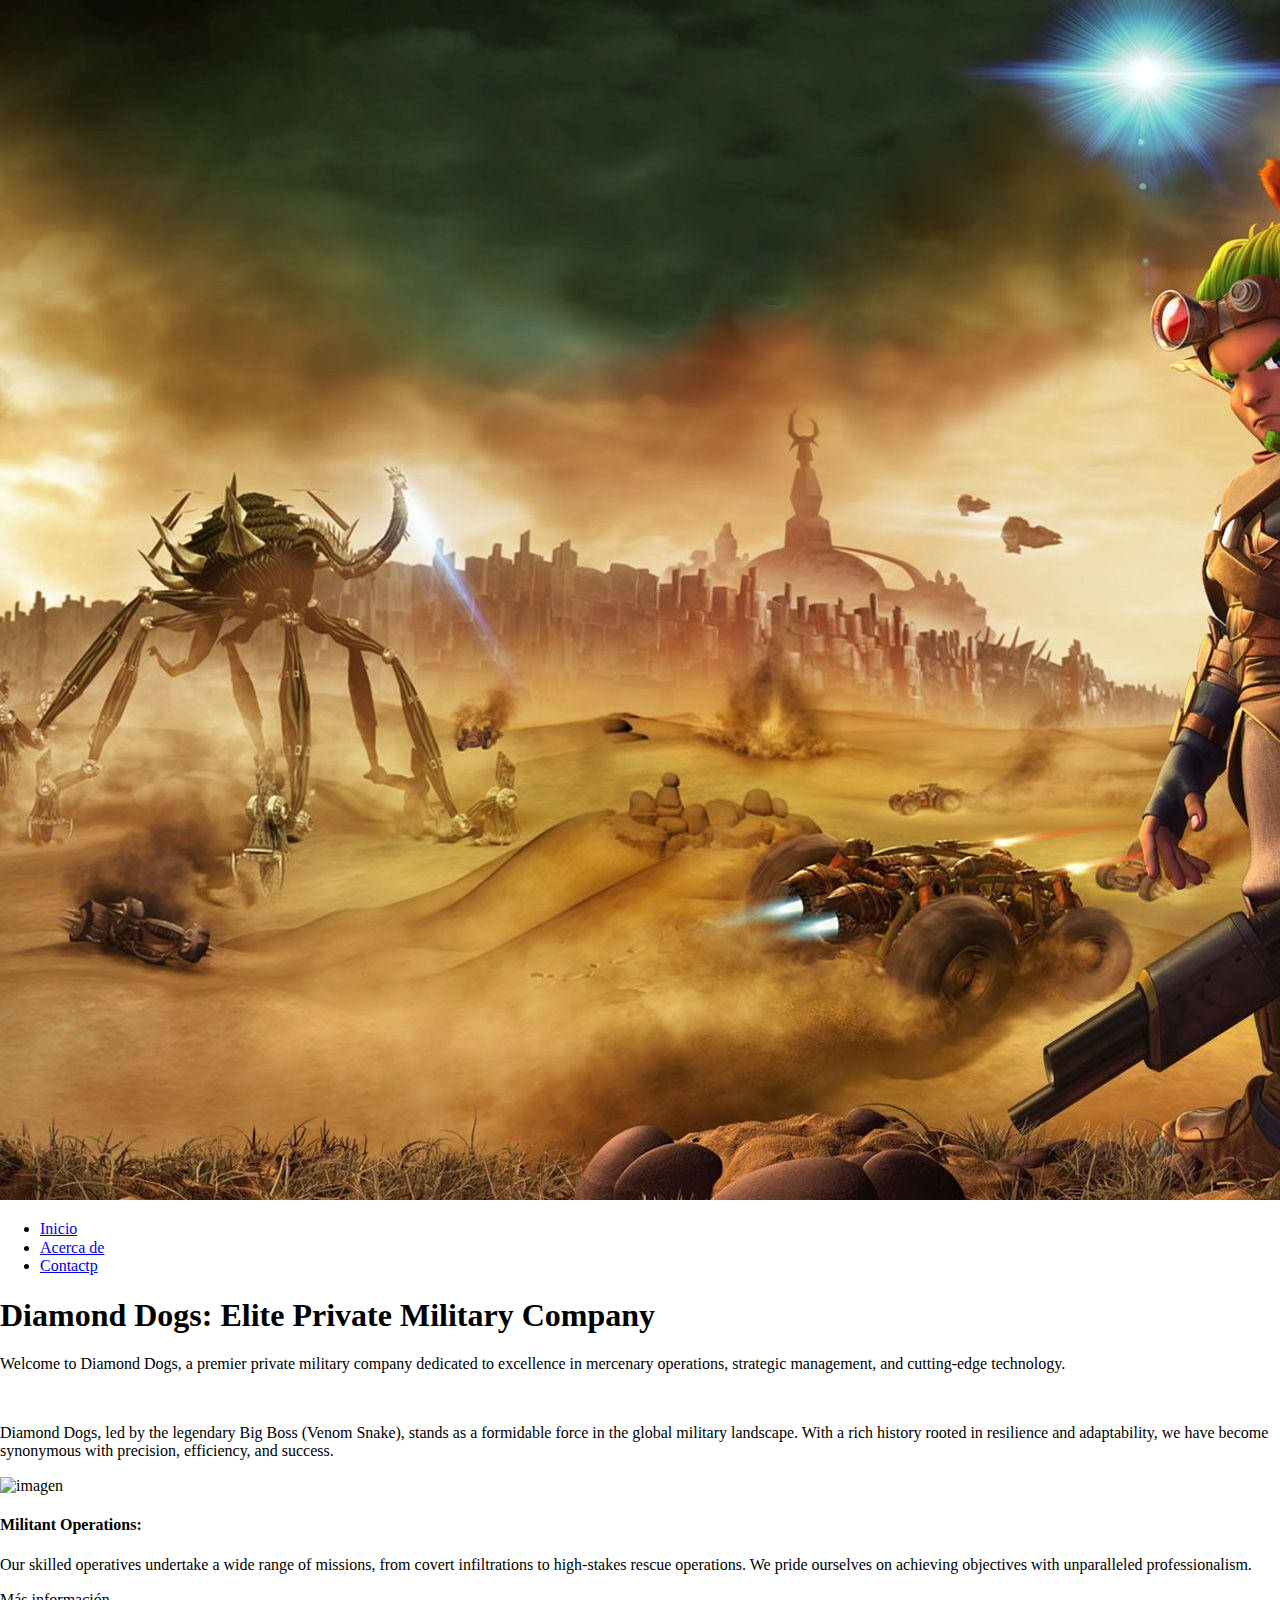
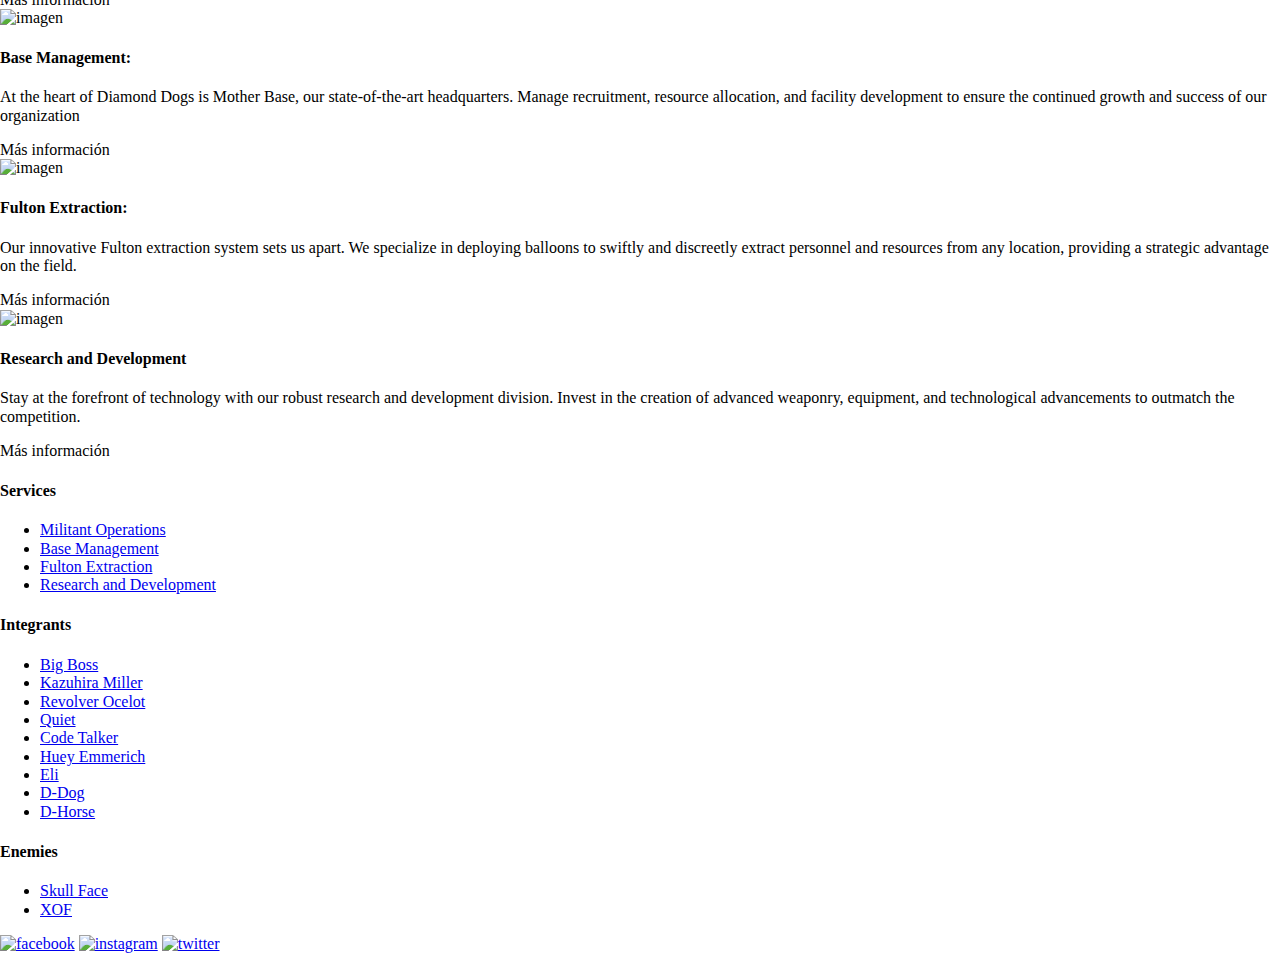
==== index.html @ 39d226a5 "Vamos trabajando en el html" ====
<!DOCTYPE html>
<html lang="es">
<head>
    <meta charset="UTF-8">
    <meta name="viewport" content="width=device-width, initial-scale=1.0">
    <link rel="stylesheet" href="/styles/style.css">
    <link rel="stylesheet" href="/styles/normalize.css">
    <link rel="shortcut icon" href="ovo.ico" type="image/x-icon">
    <title>Jak & Daxter Responsivo</title>
</head>
<body>
    <div id="loading"></div>
    <header>
        <nav class="nav-container">
            <div class="nav-logo">
                <a href="/index.html">
                    <img src="/assets/img/jak.jpg" alt="logo" />
                </a>
            </div>
            <ul class="nav-list">
                <li class="nav-item"><a href="/index.html">Inicio</a></li>
                <li class="nav-item"><a href="#">Acerca de</a></li>
                <li class="nav-item">
                    <a href="/templates/form.html">Contactp</a>
                </li>
            </ul>
            <div class="hamburger-menu">
                <span class="line"></span>
                <span class="line"></span>
                <span class="line"></span>
            </div>
        </nav>
    </header>

    <section class="hero-container">
        <div class="hero-image">
            
            <div class="hero-body">
                <h1>Diamond Dogs: Elite Private Military Company</h1>
                <p>
                    Welcome to Diamond Dogs, a premier private military company
                    dedicated to excellence in mercenary operations, strategic
                    management, and cutting-edge technology.
                </p>
            </div>
            <div class="hero-logo">
                <img src="/assets/imgs/main-logo.svg" alt="">
            </div>
        </div>
    </section>

    <section class="body-text">
        <p>
            Diamond Dogs, led by the legendary Big Boss (Venom Snake), stands as a
            formidable force in the global military landscape. With a rich history
            rooted in resilience and adaptability, we have become synonymous with
            precision, efficiency, and success.
        </p>
    </section>

    <section class="cards-container">
        <div class="card">
            <img src="/assets/imgs/Militant.jpg" alt="imagen" />
            <h4>Militant Operations:</h4>
            <p>
                Our skilled operatives undertake a wide range of missions, from covert
                infiltrations to high-stakes rescue operations. We pride ourselves on
                achieving objectives with unparalleled professionalism.
            </p>
            <div class="card-btn-container">
                <a class="card-btn">Más información</a>
            </div>
        </div>
        <div class="card">
            <img src="/assets/imgs/Mother-base.webp" alt="imagen" />
            <h4>Base Management:</h4>
            <p>
                At the heart of Diamond Dogs is Mother Base, our state-of-the-art
                headquarters. Manage recruitment, resource allocation, and facility
                development to ensure the continued growth and success of our
                organization
            </p>
            <div class="card-btn-container">
                <a class="card-btn">Más información</a>
            </div>
        </div>
        <div class="card">
            <img src="/assets/imgs/fulton.webp" alt="imagen" />
            <h4>Fulton Extraction:</h4>
            <p>
                Our innovative Fulton extraction system sets us apart. We specialize
                in deploying balloons to swiftly and discreetly extract personnel and
                resources from any location, providing a strategic advantage on the
                field.
            </p>
            <div class="card-btn-container">
                <a class="card-btn">Más información</a>
            </div>
        </div>
        <div class="card">
            <img src="/assets/imgs/technology.jpg" alt="imagen" />
            <h4>Research and Development</h4>
            <p>
                Stay at the forefront of technology with our robust research and
                development division. Invest in the creation of advanced weaponry,
                equipment, and technological advancements to outmatch the competition.
            </p>
            <div class="card-btn-container">
                <a class="card-btn">Más información</a>
            </div>
        </div>
    </section>

    <footer>
        <div class="footer-container">
            <div class="footer-body">
                <div class="footer-item">
                    <h4>Services</h4>
                    <ul>
                        <li><a href="#">Militant Operations</a></li>
                        <li><a href="#">Base Management</a></li>
                        <li><a href="#">Fulton Extraction</a></li>
                        <li><a href="#">Research and Development</a></li>
                    </ul>
                </div>
                <div class="footer-item">
                    <h4>Integrants</h4>
                    <ul>
                        <li><a href="#">Big Boss</a></li>
                        <li><a href="#">Kazuhira Miller</a></li>
                        <li><a href="#">Revolver Ocelot</a></li>
                        <li><a href="#">Quiet</a></li>
                        <li><a href="#">Code Talker</a></li>
                        <li><a href="#">Huey Emmerich</a></li>
                        <li><a href="#">Eli</a></li>
                        <li><a href="#">D-Dog</a></li>
                        <li><a href="#">D-Horse</a></li>
                    </ul>
                </div>
                <div class="footer-item">
                    <h4>Enemies</h4>
                    <ul>
                        <li><a href="#">Skull Face</a></li>
                        <li><a href="#">XOF</a></li>
                    </ul>
                </div>
            </div>
            <div class="footer-social">
                <a href="https://www.facebook.com/"
                    ><img src="/assets/imgs/icons8-facebook.svg" alt="facebook"
                /></a>
                <a href="https://www.instagram.com/"
                    ><img src="/assets/imgs/icons8-instagram.svg" alt="instagram"
                /></a>
                <a href="https://www.twitter.com/metalgear"
                    ><img src="/assets/imgs/icons8-twitterx.svg" alt="twitter"
                /></a>
            </div>
        </div>
    </footer>
</body>
<script src="/scripts/.js"></script>
</html>
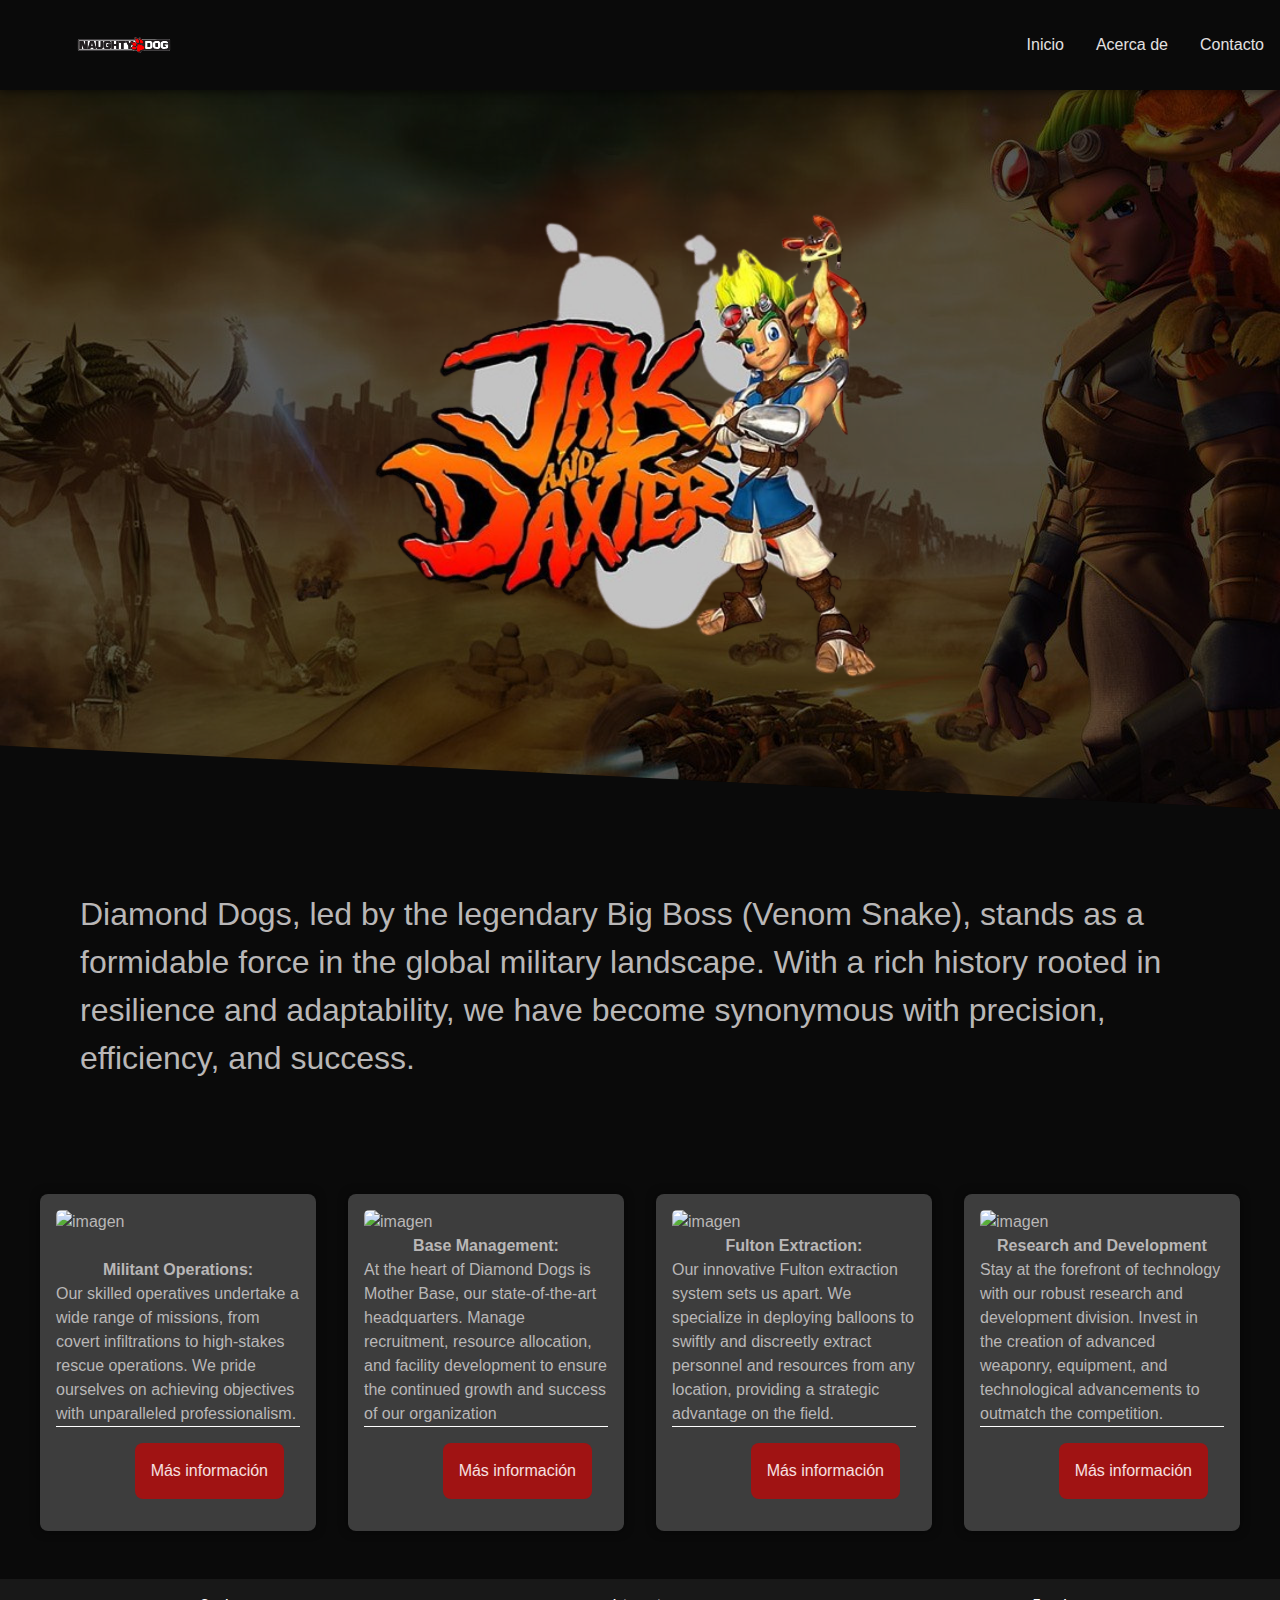
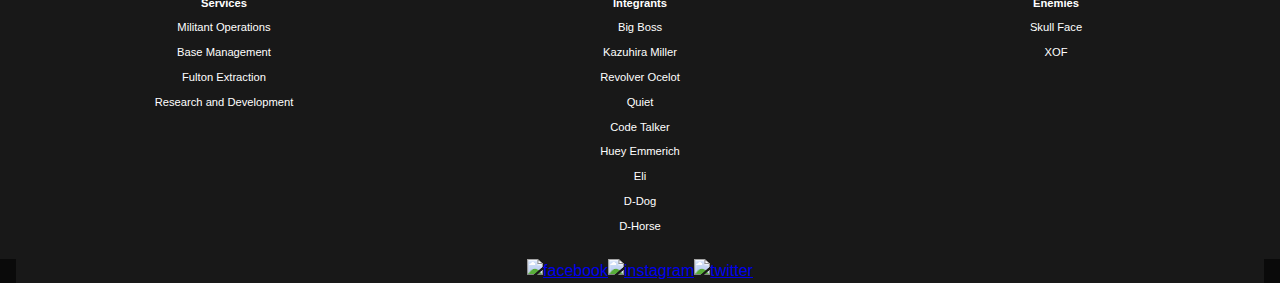
==== commit 788aa531: "Añadimos y estilos a falta de cambiar varias cosas" ====
--- a/index.html
+++ b/index.html
@@ -14,14 +14,14 @@
         <nav class="nav-container">
             <div class="nav-logo">
                 <a href="/index.html">
-                    <img src="/assets/img/jak.jpg" alt="logo" />
+                    <img src="/assets/img/trace.svg" alt="logo" />
                 </a>
             </div>
             <ul class="nav-list">
                 <li class="nav-item"><a href="/index.html">Inicio</a></li>
                 <li class="nav-item"><a href="#">Acerca de</a></li>
                 <li class="nav-item">
-                    <a href="/templates/form.html">Contactp</a>
+                    <a href="/templates/form.html">Contacto</a>
                 </li>
             </ul>
             <div class="hamburger-menu">
@@ -34,17 +34,10 @@
 
     <section class="hero-container">
         <div class="hero-image">
-            
-            <div class="hero-body">
-                <h1>Diamond Dogs: Elite Private Military Company</h1>
-                <p>
-                    Welcome to Diamond Dogs, a premier private military company
-                    dedicated to excellence in mercenary operations, strategic
-                    management, and cutting-edge technology.
-                </p>
+            <img src="/assets/img/jak.jpg" alt="jak">
             </div>
             <div class="hero-logo">
-                <img src="/assets/imgs/main-logo.svg" alt="">
+                
             </div>
         </div>
     </section>
--- a/styles/style.css
+++ b/styles/style.css
@@ -0,0 +1,479 @@
+:root {
+	--background-color: #0a0a0a;
+	--nav-background-color: #0a0a0a;
+	--form-color: #f7e0e0;
+    --card-btn-color: #a01313;
+    --card-color: #f7e0e0;
+	--button-color: #a01313;
+	--shadow-color: rgba(0, 0, 0, 0.7);
+	--nav-font-size: 1rem;
+	--nav-logo-height: 15rem;
+	--nav-logo-width: 5rem;
+	--card-background-color: #3d3d3d;
+	--hero-image-height: 80vh;
+	--body-text-font-size: 2rem;
+	--card-title-font-size: 1.5rem;
+	--card-text-font-size: 1rem;
+	--card-btn-font-size: 1rem;
+	--footer-body-font-size: 0.7rem;
+	--footer-social-font-size: 1rem;
+	--footer-background-color: #181818;
+	--main-form-font-size: 1.9rem;
+    --hero-logo-size: 10rem;
+}
+
+*,
+:after,
+:before {
+	box-sizing: border-box;
+	margin: 0;
+	padding: 0;
+}
+
+body {
+	background-color: var(--background-color);
+	font-size: 16px;
+	line-height: 1.5;
+	color: #b9b7b7;
+	font-family: 'Kanit', sans-serif;
+}
+
+.nav-container {
+	display: flex;
+	flex-direction: row;
+	align-items: center;
+	justify-content: space-between;
+	background-color: var(--nav-background-color);
+	box-shadow: 0 0 10px var(--shadow-color);
+	position: fixed;
+	top: 0;
+	left: 0;
+	width: 100%;
+	position: relative;
+	z-index: 1;
+}
+
+.nav-list {
+	display: flex;
+	justify-content: flex-end;
+	align-items: center;
+	width: 100%;
+	margin: 0;
+	padding-left: 0;
+	list-style: none;
+	height: 100%;
+}
+
+.nav-list a {
+	text-decoration: none;
+	color: #e4e1e1;
+	font-size: var(--nav-font-size);
+	font-size: var(--nav-font-size);
+	padding: 1rem;
+	gap: 1rem;
+	/* transition: all 0.3s ease; */
+}
+
+.nav-logo {
+	display: block;
+
+	justify-content: center;
+	align-items: center;
+	width: var(--nav-logo-height);
+	height: 100%;
+}
+
+.nav-logo a {
+	display: flex;
+	justify-content: center;
+	align-items: center;
+	height: 100%;
+	margin: 0.3rem;
+}
+
+.nav-logo img {
+	width: var(--nav-logo-height);
+	height: var(--nav-logo-width);
+	margin: 0 0 0 0.5rem;
+}
+
+.hamburger-menu {
+	display: none;
+	flex-direction: column;
+	justify-content: flex-end;
+	align-items: flex-end;
+	width: 2rem;
+	height: 100%;
+	right: 0;
+	top: 0;
+
+	cursor: pointer;
+}
+
+.line {
+	display: block;
+	width: 22px;
+	height: 2px;
+	margin: 5px;
+	-webkit-transition: all 0.3s ease-in-out;
+	transition: all 0.3s ease-in-out;
+}
+
+.hamburger-menu.open .line:nth-child(1) {
+	transform: rotate(-45deg) translate(-5px, 6px);
+}
+
+.hamburger-menu.open .line:nth-child(2) {
+	opacity: 0;
+}
+
+.hamburger-menu.open .line:nth-child(3) {
+	transform: rotate(45deg) translate(-5px, -6px);
+}
+
+@media screen and (max-width: 500px) {
+	.nav-list {
+		position: fixed;
+		left: -100%;
+		flex-direction: column;
+		justify-content: start;
+		top: 0;
+		background-color: var(--nav-background-color);
+		width: 100%;
+		border-radius: 10px;
+		text-align: center;
+		transition: 0.3s;
+		box-shadow: 0 10px 27px rgba(0, 0, 0, 0.05);
+	}
+
+	.nav-list.active {
+		margin: 0;
+		padding: 0;
+		left: 0;
+	}
+
+	.nav-item {
+		margin: 1rem 0;
+	}
+
+	.hamburger-menu {
+		display: block;
+		cursor: pointer;
+		right: 0;
+	}
+
+	.line {
+		background-color: white; /* change color to white */
+	}
+}
+
+.hero-container{
+    background: url(/assets/img/jak.png) center/cover;
+    height: 80vh;
+    clip-path: polygon(0 0, 100% 0, 100% 100%, 0 calc(100% - 5vw));
+    position: relative;
+}
+
+.hero-container::before{
+    content: "";
+    position: absolute;
+    width: 100%;
+    height: 100%;
+    background: #000000;
+   
+}
+
+.hero-image {
+    position: relative;
+    display: flex;
+    flex-direction: column;
+    justify-content: center;
+    align-items: center;
+    height: 100%;
+    opacity: 0.7;
+    position: relative;
+}
+
+.hero-image::before {
+	content: '';
+	position: absolute;
+	opacity: 0.5;
+	width: 100%;
+	height: 100%;
+	background: #000000;
+    z-index: 0;
+}
+
+.hero-logo {
+        /* El resto de tu código... */
+        background-image: url('/assets/img/jaklogo.png');
+        background-size: contain;
+        background-position: center;
+        background-repeat: no-repeat;
+        width: 700px; /* Ajusta esto a la anchura que desees para tu logo */
+        height: 700px; /* Ajusta esto a la altura que desees para tu logo */
+        position: absolute;
+        top: 50%; /* Centra el logo verticalmente */
+        left: 50%; /* Centra el logo horizontalmente */
+        transform: translate(-50%, -50%); /* Asegura que el centro del logo esté en el centro del contenedor */
+    
+}
+
+.body-text {
+	font-size: var(--body-text-font-size);
+	margin-bottom: 1rem;
+	justify-content: center;
+	align-items: center;
+	margin: 2rem;
+	padding: 3rem;
+}
+
+.cards-container {
+	background: var(--background-color);
+	display: grid;
+	grid-template-columns: repeat(auto-fit, minmax(15rem, 1fr));
+	grid-gap: 2rem;
+	padding: 2rem;
+	margin: 0.5rem;
+	justify-content: center;
+	align-items: center;
+}
+
+.card {
+	display: flex;
+	flex-direction: column;
+	justify-content: center;
+	align-items: center;
+	background: var(--card-background-color);
+	padding: 1rem;
+    height: 100%;
+    width: 100%;
+	border-radius: 0.5rem;
+	box-shadow: 0 0 10px rgba(0, 0, 0, 0.5);
+	transition: all 0.3s ease;
+	word-wrap: break-word;
+}
+
+.card:hover {
+	transform: scale(1.05);
+	box-shadow: 0 0 10px rgba(0, 0, 0, 0.7);
+}
+
+.card-title {
+	font-size: var(--card-title-font-size);
+	margin-bottom: 1rem;
+}
+
+.card-text {
+	font-size: var(--card-text-font-size);
+	margin-bottom: 1rem;
+}
+
+.card img {
+	height: 100%;
+	width: 100%;
+	border-radius: 5px;
+}
+
+.card-btn-container {
+	display: flex;
+	flex-direction: row;
+	justify-content: flex-end;
+	align-items: center;
+	width: 100%;
+
+	border-top: 1px solid #fff;
+	padding: 1rem;
+}
+
+.card-btn, .valid-form-button{
+	display: flex;
+	justify-content: center;
+	align-items: center;
+	padding: 1rem;
+	border: none;
+	border-radius: 0.5rem;
+	background: var(--card-btn-color);
+	color: var(--card-color);
+	font-size: var(--card-btn-font-size);
+	cursor: pointer;
+    text-decoration: none;
+	transition: all 0.3s ease;
+}
+
+.card-btn:hover, .valid-form-button:hover {
+	background: var(--card-color);
+	color: var(--card-btn-color);
+}
+
+.footer-body {
+	display: flex;
+	flex-direction: row;
+	justify-content: center;
+	align-items: start;
+	width: 100%;
+	background: var(--footer-background-color);
+	color: #fff;
+	font-size: var(--footer-body-font-size);
+	text-align: center;
+	padding: 1rem;
+	margin-top: 1rem;
+}
+
+.footer-item {
+	display: flex;
+	flex-direction: column;
+	align-items: center;
+	justify-content: center;
+	flex: 1;
+	margin: 0 1rem;
+}
+
+.footer-item li {
+	list-style: none;
+	margin: 0.5rem 0;
+}
+
+.footer-item a {
+	color: #fff;
+	text-decoration: none;
+	transition: all 0.3s ease;
+}
+
+.footer a:hover {
+	color: #000;
+}
+
+.footer-social {
+	display: flex;
+	flex-direction: row;
+	justify-content: center;
+	align-items: center;
+	margin: 0 1rem;
+	background: var(--footer-background-color);
+}
+
+.footer-social a img{
+    height: 100%;
+    width: 100%;
+}
+
+@media screen and (max-width: 540px){
+    .footer-body {
+		flex-direction: column;
+		justify-content: center;
+		align-items: center;
+	}
+
+	.footer-item {
+		margin: 0 0.5rem;
+		border-top: 1px solid #fff;
+	}
+
+	.footer-social a img {
+		margin: 0 0.5rem;
+        height: 60%;
+        width: 60%;
+	}
+    
+}
+
+/* Form styles */
+
+.main-form {
+	display: flex;
+	flex-direction: column;
+	align-items: center;
+	justify-content: center;
+}
+
+.main-form h2 {
+	font-size: var(--main-form-font-size);
+	color: var(--form-color);
+	margin-bottom: 1rem;
+}
+
+form {
+	display: flex;
+	flex-direction: column;
+	justify-content: center;
+	align-items: center;
+	color: var(--form-color);
+	width: 60%;
+	min-width: 300px;
+	max-width: 600px;
+	background-color: #000000;
+	border-radius: 0.5rem;
+	box-shadow: 0 0 10px var(--shadow-color);
+	padding: 1rem;
+}
+
+input,
+textarea {
+	width: 100%;
+	padding: 0.5rem;
+	margin: 0.5rem 0;
+	border: none;
+	outline-color: var(--button-color);
+	border-radius: 0.5rem;
+	resize: none;
+	background-color: var(--background-color);
+	color: var(--form-color);
+}
+
+input[type='submit'] {
+	background-color: var(--button-color);
+	color: var(--form-color);
+	cursor: pointer;
+}
+
+input[type='submit']:hover {
+    background-color: var(--form-color);
+    color: var(--button-color);
+}
+
+.errores {
+	font-size: 0.8rem;
+	color: red;
+}
+
+.valid-form{
+    display: flex;
+    flex-direction: column;
+    align-items: center;
+    justify-content: center;
+    margin-bottom: 10rem;
+    font-size: var(--main-form-font-size);
+}
+
+@media screen and (width < 768px) {
+	:root {
+		--nav-font-size: 0.9rem;
+		--nav-logo-height: 1.2rem;
+		--nav-logo-width: 1.2rem;
+		--hero-image-height: 50vh;
+		--body-text-font-size: 0.9rem;
+		--card-title-font-size: 1.2rem;
+		--card-text-font-size: 0.6rem;
+		--card-btn-font-size: 0.8rem;
+		--footer-body-font-size: 0.6rem;
+		--main-form-font-size: 1rem;
+        --hero-logo-size: 5rem;
+
+	}
+
+	
+}
+
+#loading {
+	position: fixed;
+	width: 100%;
+	height: 100%;
+	top: 0;
+	left: 0;
+	background: url(/assets/imgs/loading.jpg) center/cover;
+	z-index: 9999;
+	transform: scale(1);
+	opacity: 1;
+	transition: transform 4s ease-in-out, opacity 2s ease-in-out;
+}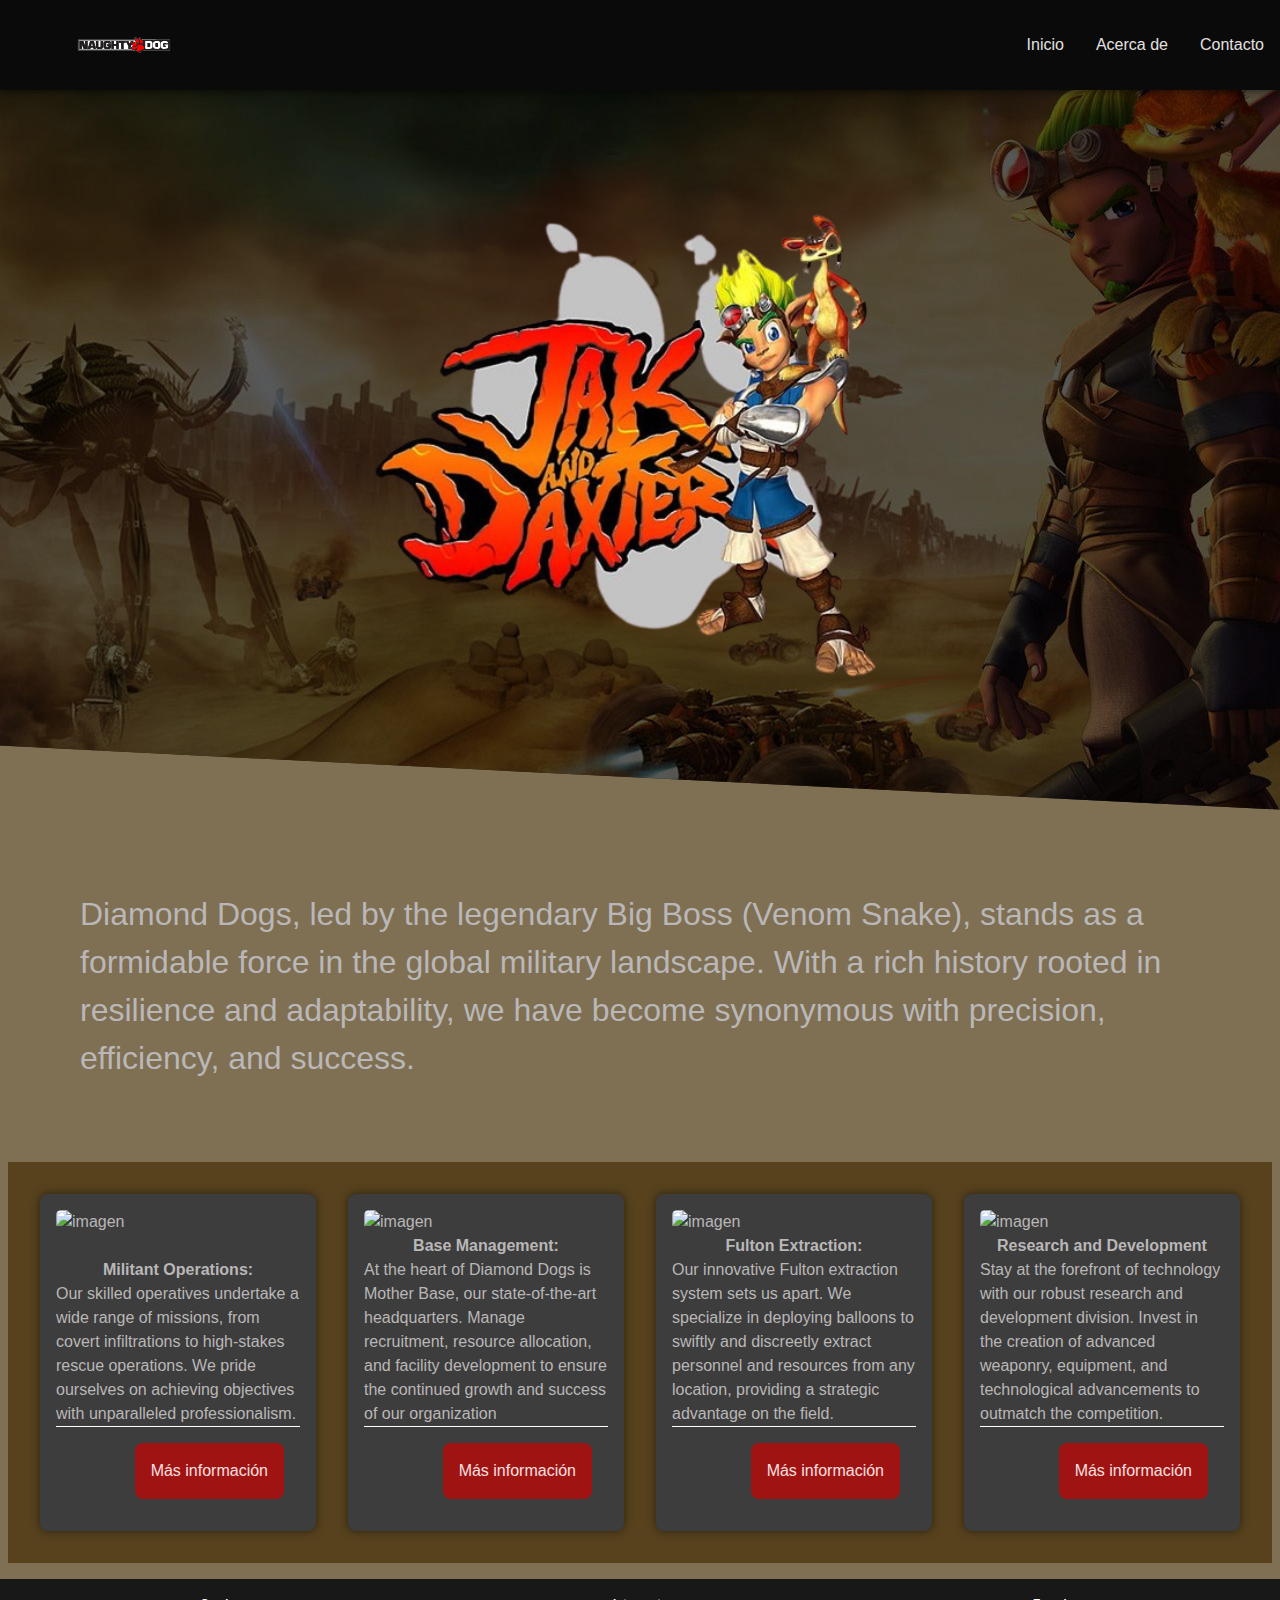
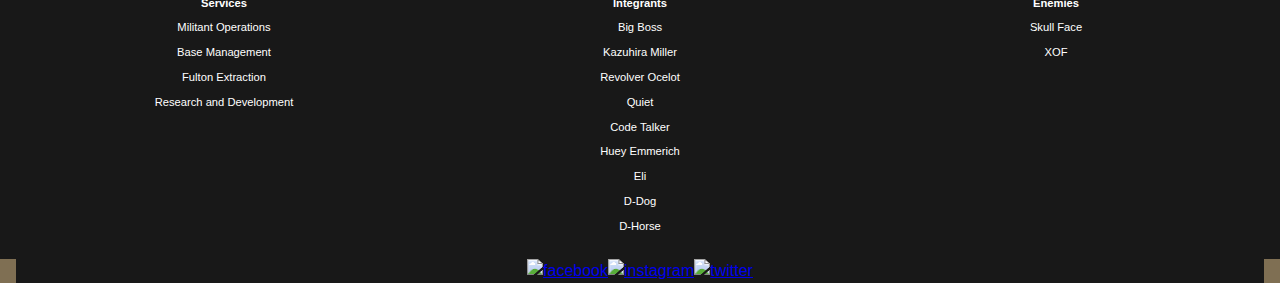
==== commit f9864250: "Añadimos la logica del hamburguesa y más estilos" ====
--- a/index.html
+++ b/index.html
@@ -13,12 +13,12 @@
     <header>
         <nav class="nav-container">
             <div class="nav-logo">
-                <a href="/index.html">
+                <a href="index.html">
                     <img src="/assets/img/trace.svg" alt="logo" />
                 </a>
             </div>
             <ul class="nav-list">
-                <li class="nav-item"><a href="/index.html">Inicio</a></li>
+                <li class="nav-item"><a href="index.html">Inicio</a></li>
                 <li class="nav-item"><a href="#">Acerca de</a></li>
                 <li class="nav-item">
                     <a href="/templates/form.html">Contacto</a>
@@ -152,5 +152,5 @@
         </div>
     </footer>
 </body>
-<script src="/scripts/.js"></script>
+<script src="/scripts/header.js"></script>
 </html>--- a/styles/style.css
+++ b/styles/style.css
@@ -1,5 +1,5 @@
 :root {
-	--background-color: #0a0a0a;
+	--background-color: #442d04af;
 	--nav-background-color: #0a0a0a;
 	--form-color: #f7e0e0;
     --card-btn-color: #a01313;
@@ -201,7 +201,7 @@
 	width: 100%;
 	height: 100%;
 	background: #000000;
-    z-index: 0;
+    
 }
 
 .hero-logo {
@@ -216,7 +216,6 @@
         top: 50%; /* Centra el logo verticalmente */
         left: 50%; /* Centra el logo horizontalmente */
         transform: translate(-50%, -50%); /* Asegura que el centro del logo esté en el centro del contenedor */
-    
 }
 
 .body-text {
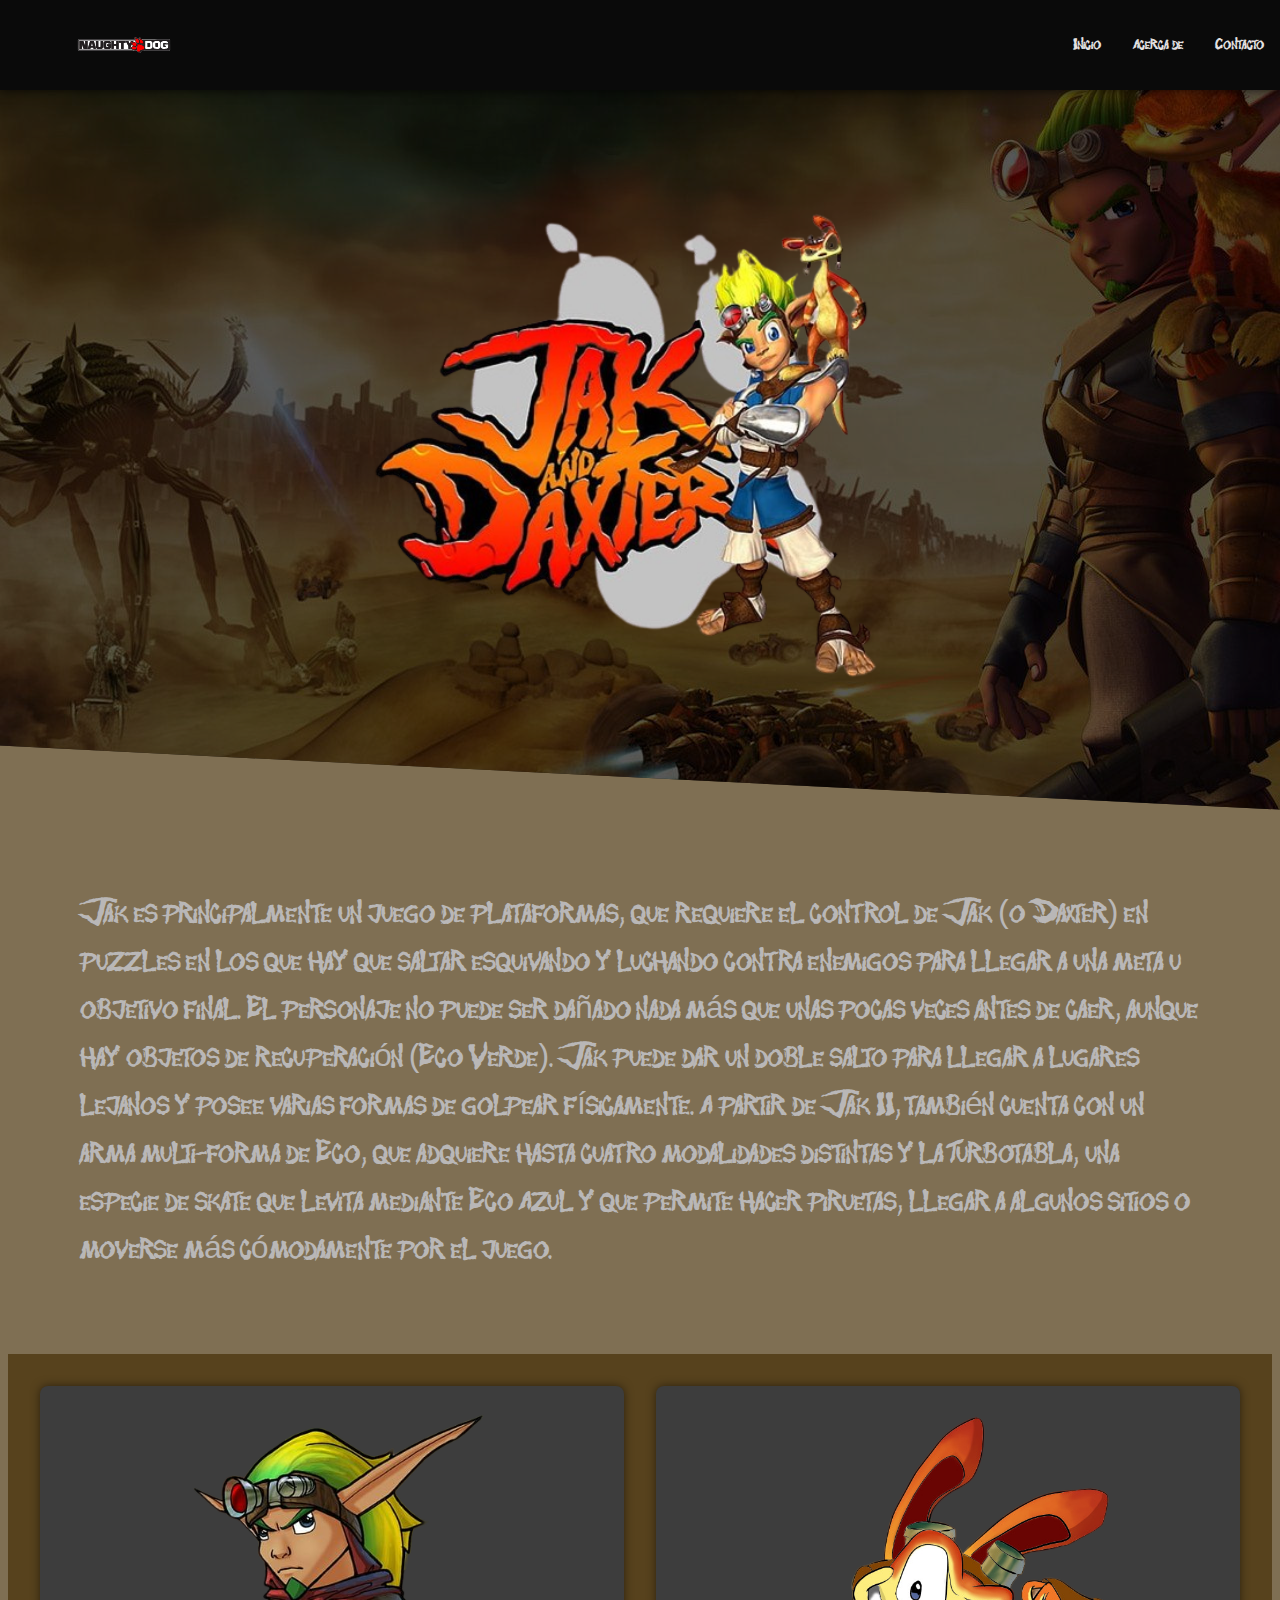
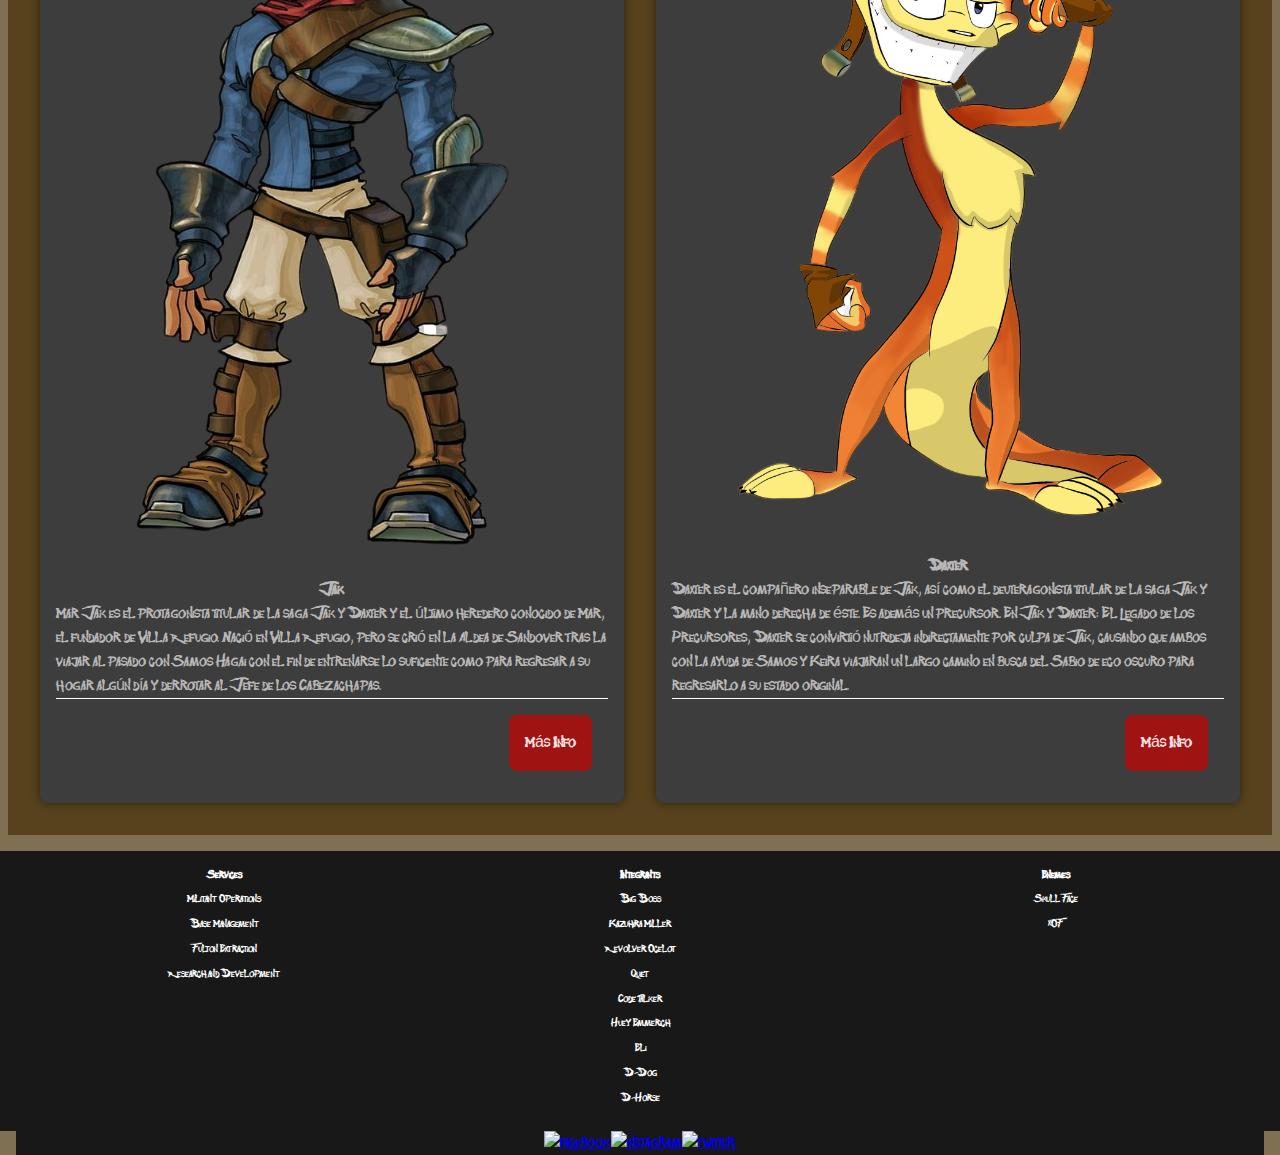
==== commit 8c59ff40: "Modificaciones en el index y en los estilos" ====
--- a/index.html
+++ b/index.html
@@ -19,7 +19,7 @@
             </div>
             <ul class="nav-list">
                 <li class="nav-item"><a href="index.html">Inicio</a></li>
-                <li class="nav-item"><a href="#">Acerca de</a></li>
+                <li class="nav-item"><a href="https://jakydaxter.fandom.com/es/wiki/Wiki_Jak_y_Daxter">Acerca de</a></li>
                 <li class="nav-item">
                     <a href="/templates/form.html">Contacto</a>
                 </li>
@@ -44,62 +44,38 @@
 
     <section class="body-text">
         <p>
-            Diamond Dogs, led by the legendary Big Boss (Venom Snake), stands as a
-            formidable force in the global military landscape. With a rich history
-            rooted in resilience and adaptability, we have become synonymous with
-            precision, efficiency, and success.
-        </p>
+            Jak es principalmente un juego de plataformas, que requiere el control de Jak (o Daxter)
+            en puzzles en los que hay que saltar esquivando y luchando contra enemigos para llegar a una meta u objetivo final.
+            El personaje no puede ser dañado nada más que unas pocas veces antes de caer, aunque hay objetos
+            de recuperación (Eco Verde). Jak puede dar un doble salto para llegar a lugares lejanos y posee varias formas
+            de golpear físicamente. A partir de Jak II, también cuenta con un arma multi-forma de Eco,
+            que adquiere hasta cuatro modalidades distintas y la Turbotabla, una especie de skate que levita mediante Eco Azul
+            y que permite hacer piruetas, llegar a algunos sitios o moverse más cómodamente por el juego.
     </section>
 
     <section class="cards-container">
         <div class="card">
-            <img src="/assets/imgs/Militant.jpg" alt="imagen" />
-            <h4>Militant Operations:</h4>
+            <img src="/assets/img/jakII.png" alt="jak" />
+            <h4>Jak</h4>
             <p>
-                Our skilled operatives undertake a wide range of missions, from covert
-                infiltrations to high-stakes rescue operations. We pride ourselves on
-                achieving objectives with unparalleled professionalism.
+                Mar Jak es el protagonista titular de la saga Jak y Daxter y el último heredero conocido de Mar, el fundador de Villa Refugio.
+                Nació en Villa Refugio, pero se crió en la Aldea de Sandover tras la viajar al pasado con Samos Hagai con el fin de entrenarse
+                lo suficiente como para regresar a su hogar algún día y derrotar al Jefe de los Cabezachapas.
             </p>
             <div class="card-btn-container">
-                <a class="card-btn">Más información</a>
+                <a class="card-btn">Más Info</a>
             </div>
         </div>
         <div class="card">
-            <img src="/assets/imgs/Mother-base.webp" alt="imagen" />
-            <h4>Base Management:</h4>
+            <img src="/assets/img/daxter.png" alt="daxter" />
+            <h4>Daxter</h4>
             <p>
-                At the heart of Diamond Dogs is Mother Base, our state-of-the-art
-                headquarters. Manage recruitment, resource allocation, and facility
-                development to ensure the continued growth and success of our
-                organization
+                Daxter es el compañero inseparable de Jak, así como el deuteragonista titular de la saga Jak y Daxter y la mano derecha de éste.
+                Es además un precursor. En Jak y Daxter: El Legado de los Precursores, Daxter se convirtió nutrideja indirectamente por culpa de Jak,
+                causando que ambos con la ayuda de Samos y Keira viajaran un largo camino en busca del Sabio de eco oscuro para regresarlo a su estado original.
             </p>
             <div class="card-btn-container">
-                <a class="card-btn">Más información</a>
-            </div>
-        </div>
-        <div class="card">
-            <img src="/assets/imgs/fulton.webp" alt="imagen" />
-            <h4>Fulton Extraction:</h4>
-            <p>
-                Our innovative Fulton extraction system sets us apart. We specialize
-                in deploying balloons to swiftly and discreetly extract personnel and
-                resources from any location, providing a strategic advantage on the
-                field.
-            </p>
-            <div class="card-btn-container">
-                <a class="card-btn">Más información</a>
-            </div>
-        </div>
-        <div class="card">
-            <img src="/assets/imgs/technology.jpg" alt="imagen" />
-            <h4>Research and Development</h4>
-            <p>
-                Stay at the forefront of technology with our robust research and
-                development division. Invest in the creation of advanced weaponry,
-                equipment, and technological advancements to outmatch the competition.
-            </p>
-            <div class="card-btn-container">
-                <a class="card-btn">Más información</a>
+                <a class="card-btn">Más Info</a>
             </div>
         </div>
     </section>
--- a/styles/style.css
+++ b/styles/style.css
@@ -1,3 +1,8 @@
+@font-face {
+    font-family: 'Ottselesque-Regular';
+    src: url(/assets/fonts/Ottselesque-Regular.otf);
+}
+
 :root {
 	--background-color: #442d04af;
 	--nav-background-color: #0a0a0a;
@@ -35,7 +40,7 @@
 	font-size: 16px;
 	line-height: 1.5;
 	color: #b9b7b7;
-	font-family: 'Kanit', sans-serif;
+	font-family: 'Ottselesque-Regular', sans-serif;
 }
 
 .nav-container {
@@ -228,82 +233,87 @@
 }
 
 .cards-container {
-	background: var(--background-color);
-	display: grid;
-	grid-template-columns: repeat(auto-fit, minmax(15rem, 1fr));
-	grid-gap: 2rem;
-	padding: 2rem;
-	margin: 0.5rem;
-	justify-content: center;
-	align-items: center;
+    background: var(--background-color);
+    display: grid;
+    grid-template-columns: repeat(auto-fit, minmax(15rem, 1fr));
+    grid-gap: 2rem;
+    padding: 2rem;
+    margin: 0.5rem;
+    justify-content: center;
+    align-items: center;
 }
 
 .card {
-	display: flex;
-	flex-direction: column;
-	justify-content: center;
-	align-items: center;
-	background: var(--card-background-color);
-	padding: 1rem;
-    height: 100%;
+    display: flex;
+    flex-direction: column;
+    justify-content: space-between; /* Ajusta el espaciado vertical */
+    align-items: center;
+    background: var(--card-background-color);
+    padding: 1rem;
+    height: 100%; /* O ajusta a una altura específica que desees */
     width: 100%;
-	border-radius: 0.5rem;
-	box-shadow: 0 0 10px rgba(0, 0, 0, 0.5);
-	transition: all 0.3s ease;
-	word-wrap: break-word;
+    border-radius: 0.5rem;
+    box-shadow: 0 0 10px rgba(0, 0, 0, 0.5);
+    transition: all 0.3s ease;
+    word-wrap: break-word;
 }
 
 .card:hover {
-	transform: scale(1.05);
-	box-shadow: 0 0 10px rgba(0, 0, 0, 0.7);
+    transform: scale(1.05);
+    box-shadow: 0 0 10px rgba(0, 0, 0, 0.7);
+}
+
+.card img {
+    height: 100%; /* Ajusta la altura de la imagen según tus preferencias */
+    width: 100%;
+    border-radius: 5px;
+    object-fit: cover; /* Ajusta el comportamiento de la imagen dentro del contenedor */
+    margin-bottom: 1rem; /* Espaciado inferior para la imagen */
 }
 
 .card-title {
-	font-size: var(--card-title-font-size);
-	margin-bottom: 1rem;
+    font-size: var(--card-title-font-size);
+    margin-bottom: 1rem;
 }
 
 .card-text {
-	font-size: var(--card-text-font-size);
-	margin-bottom: 1rem;
-}
-
-.card img {
-	height: 100%;
-	width: 100%;
-	border-radius: 5px;
+    font-size: var(--card-text-font-size);
+    margin-bottom: 1rem;
 }
 
 .card-btn-container {
-	display: flex;
-	flex-direction: row;
-	justify-content: flex-end;
-	align-items: center;
-	width: 100%;
-
-	border-top: 1px solid #fff;
-	padding: 1rem;
-}
-
-.card-btn, .valid-form-button{
-	display: flex;
-	justify-content: center;
-	align-items: center;
-	padding: 1rem;
-	border: none;
-	border-radius: 0.5rem;
-	background: var(--card-btn-color);
-	color: var(--card-color);
-	font-size: var(--card-btn-font-size);
-	cursor: pointer;
+    display: flex;
+    flex-direction: row;
+    justify-content: flex-end;
+    align-items: center;
+    width: 100%;
+
+    border-top: 1px solid #fff;
+    padding: 1rem;
+}
+
+.card-btn,
+.valid-form-button {
+    display: flex;
+    justify-content: center;
+    align-items: center;
+    padding: 1rem;
+    border: none;
+    border-radius: 0.5rem;
+    background: var(--card-btn-color);
+    color: var(--card-color);
+    font-size: var(--card-btn-font-size);
+    cursor: pointer;
     text-decoration: none;
-	transition: all 0.3s ease;
-}
-
-.card-btn:hover, .valid-form-button:hover {
-	background: var(--card-color);
-	color: var(--card-btn-color);
-}
+    transition: all 0.3s ease;
+}
+
+.card-btn:hover,
+.valid-form-button:hover {
+    background: var(--card-color);
+    color: var(--card-btn-color);
+}
+
 
 .footer-body {
 	display: flex;
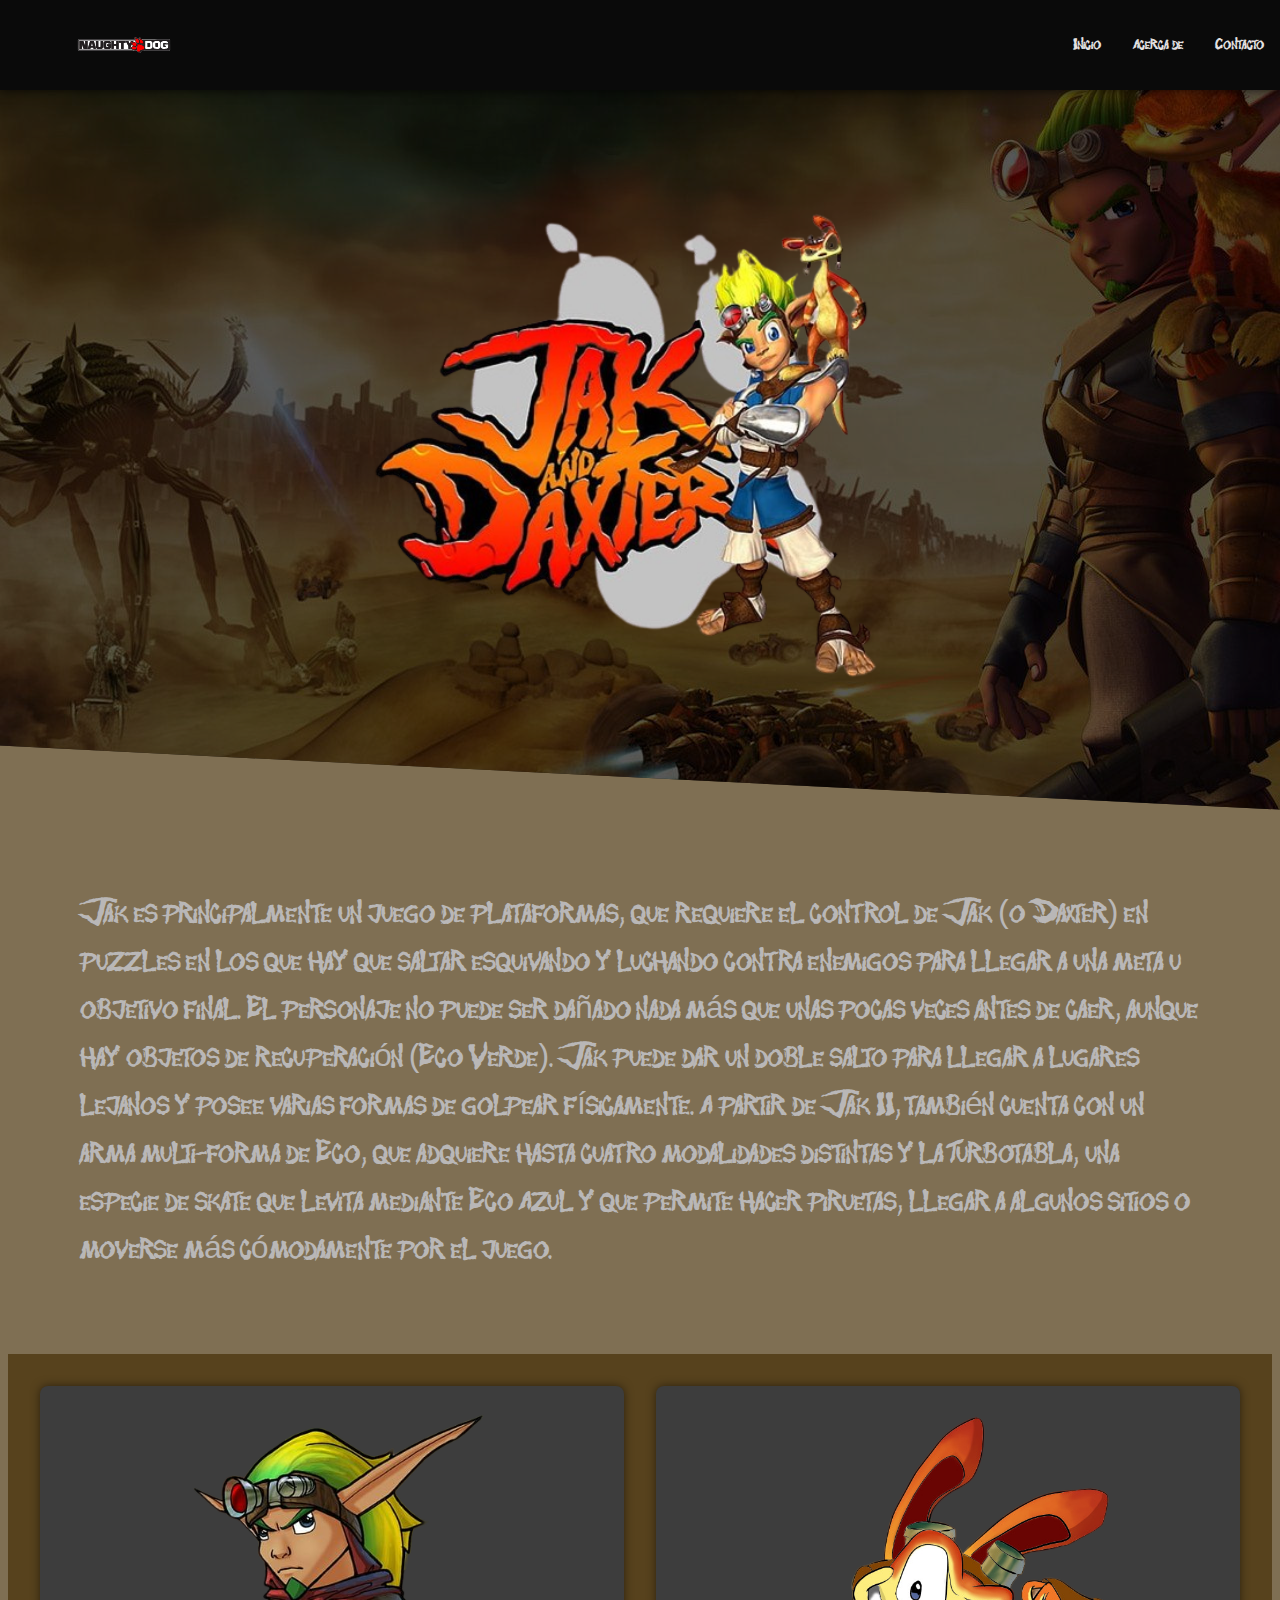
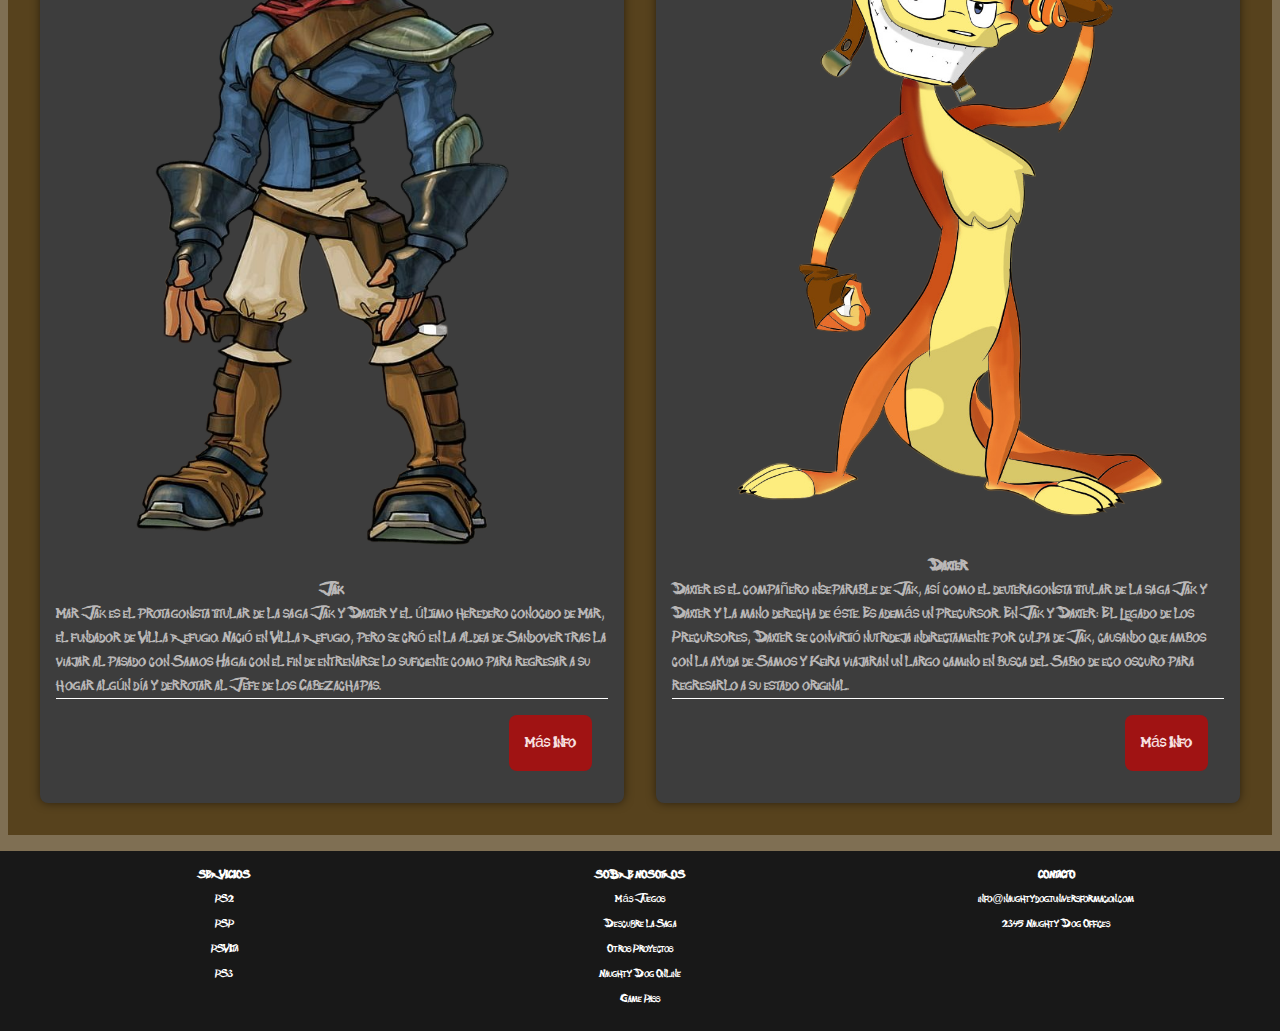
==== commit f2c9ccd4: "Vamos dandole forma al proyecto" ====
--- a/index.html
+++ b/index.html
@@ -63,7 +63,7 @@
                 lo suficiente como para regresar a su hogar algún día y derrotar al Jefe de los Cabezachapas.
             </p>
             <div class="card-btn-container">
-                <a class="card-btn">Más Info</a>
+                <a class="card-btn" href="https://jakydaxter.fandom.com/es/wiki/Jak">Más Info</a>
             </div>
         </div>
         <div class="card">
@@ -75,7 +75,7 @@
                 causando que ambos con la ayuda de Samos y Keira viajaran un largo camino en busca del Sabio de eco oscuro para regresarlo a su estado original.
             </p>
             <div class="card-btn-container">
-                <a class="card-btn">Más Info</a>
+                <a class="card-btn" href="https://jakydaxter.fandom.com/es/wiki/Daxter">Más Info</a>
             </div>
         </div>
     </section>
@@ -84,46 +84,31 @@
         <div class="footer-container">
             <div class="footer-body">
                 <div class="footer-item">
-                    <h4>Services</h4>
+                    <h4>SERVICIOS</h4>
                     <ul>
-                        <li><a href="#">Militant Operations</a></li>
-                        <li><a href="#">Base Management</a></li>
-                        <li><a href="#">Fulton Extraction</a></li>
-                        <li><a href="#">Research and Development</a></li>
+                        <li><a href="#">PS2</a></li>
+                        <li><a href="#">PSP</a></li>
+                        <li><a href="#">PSVITA</a></li>
+                        <li><a href="#">PS3</a></li>
                     </ul>
                 </div>
                 <div class="footer-item">
-                    <h4>Integrants</h4>
+                    <h4>SOBRE NOSOTROS</h4>
                     <ul>
-                        <li><a href="#">Big Boss</a></li>
-                        <li><a href="#">Kazuhira Miller</a></li>
-                        <li><a href="#">Revolver Ocelot</a></li>
-                        <li><a href="#">Quiet</a></li>
-                        <li><a href="#">Code Talker</a></li>
-                        <li><a href="#">Huey Emmerich</a></li>
-                        <li><a href="#">Eli</a></li>
-                        <li><a href="#">D-Dog</a></li>
-                        <li><a href="#">D-Horse</a></li>
+                        <li><a href="#">Más Juegos</a></li>
+                        <li><a href="#">Descubre la Saga</a></li>
+                        <li><a href="#">Otros Proyectos</a></li>
+                        <li><a href="#">Naughty Dog Online</a></li>
+                        <li><a href="#">Game Pass</a></li>
                     </ul>
                 </div>
                 <div class="footer-item">
-                    <h4>Enemies</h4>
+                    <h4>CONTACTO</h4>
                     <ul>
-                        <li><a href="#">Skull Face</a></li>
-                        <li><a href="#">XOF</a></li>
+                        <li><a href="#">info@naughtydog.tuniversformacion.com</a></li>
+                        <li><a href="#">2345 Naughty Dog Offices</a></li>
                     </ul>
                 </div>
-            </div>
-            <div class="footer-social">
-                <a href="https://www.facebook.com/"
-                    ><img src="/assets/imgs/icons8-facebook.svg" alt="facebook"
-                /></a>
-                <a href="https://www.instagram.com/"
-                    ><img src="/assets/imgs/icons8-instagram.svg" alt="instagram"
-                /></a>
-                <a href="https://www.twitter.com/metalgear"
-                    ><img src="/assets/imgs/icons8-twitterx.svg" alt="twitter"
-                /></a>
             </div>
         </div>
     </footer>
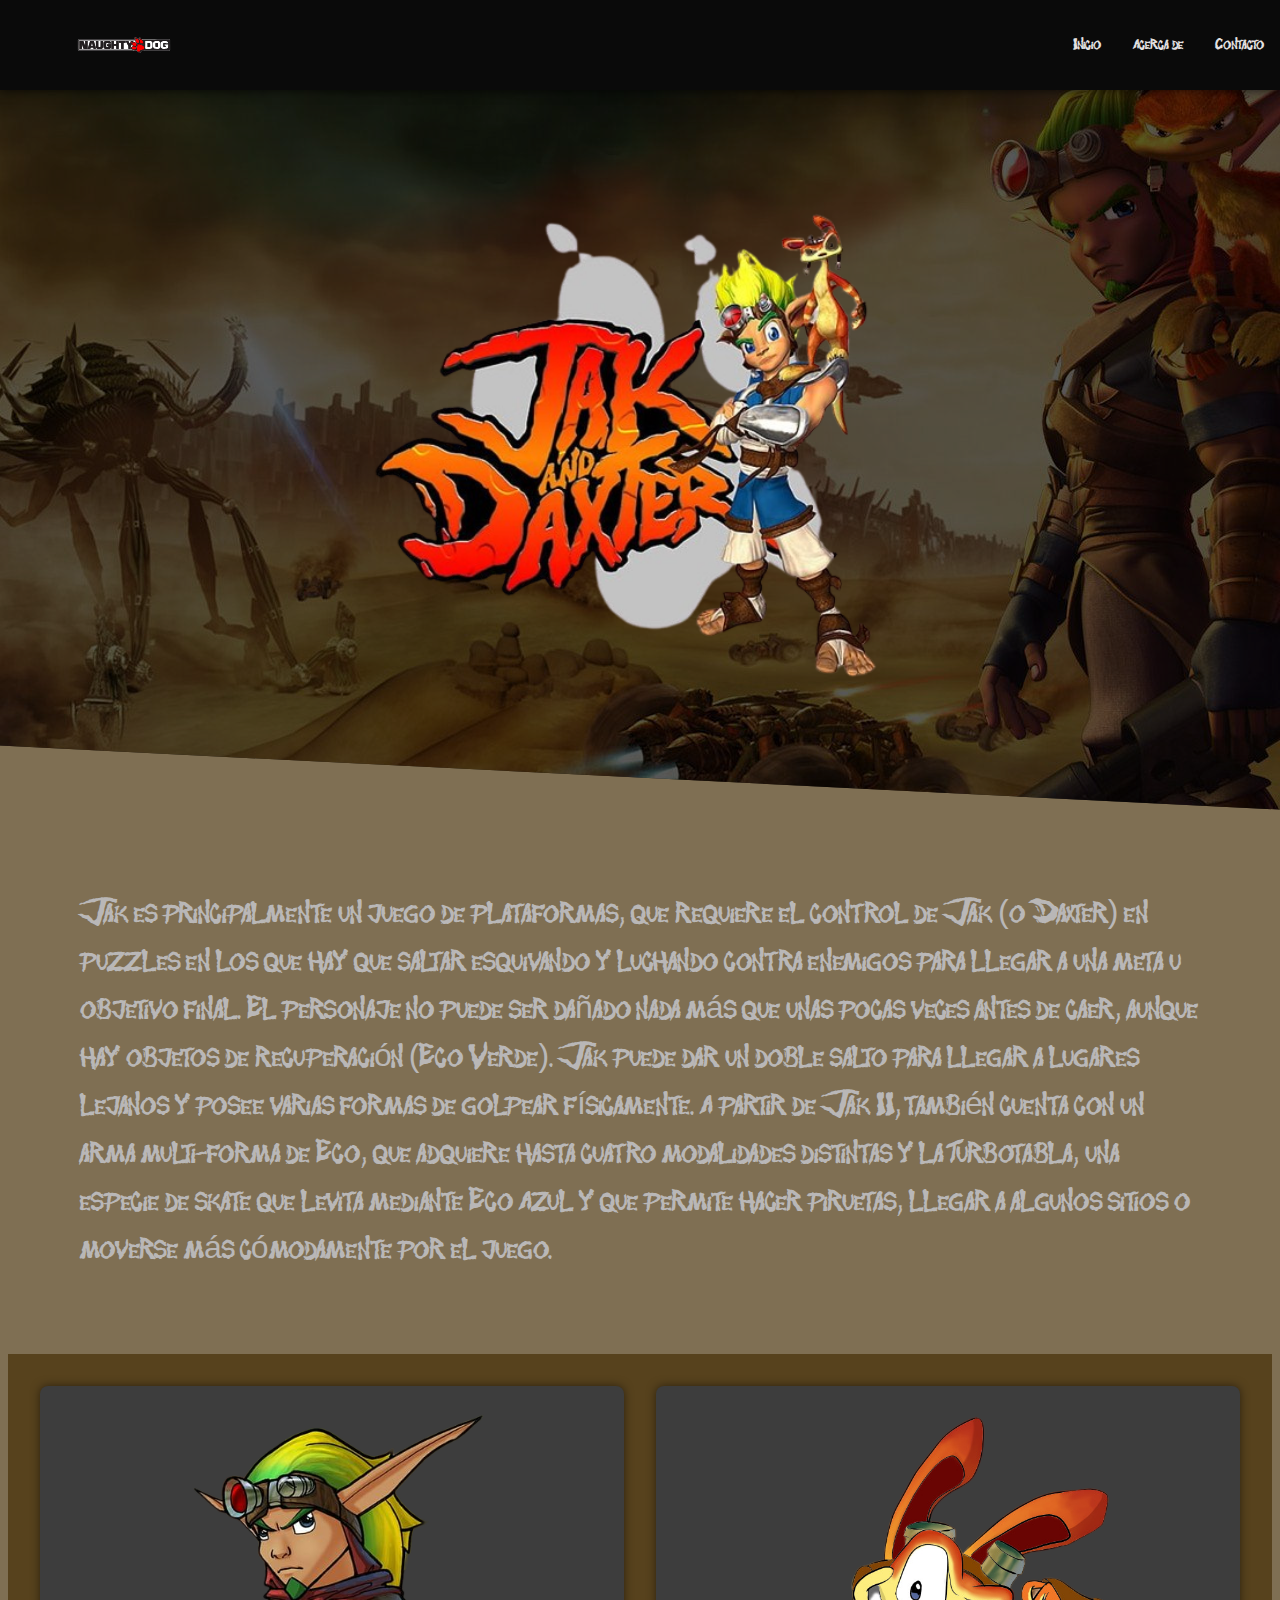
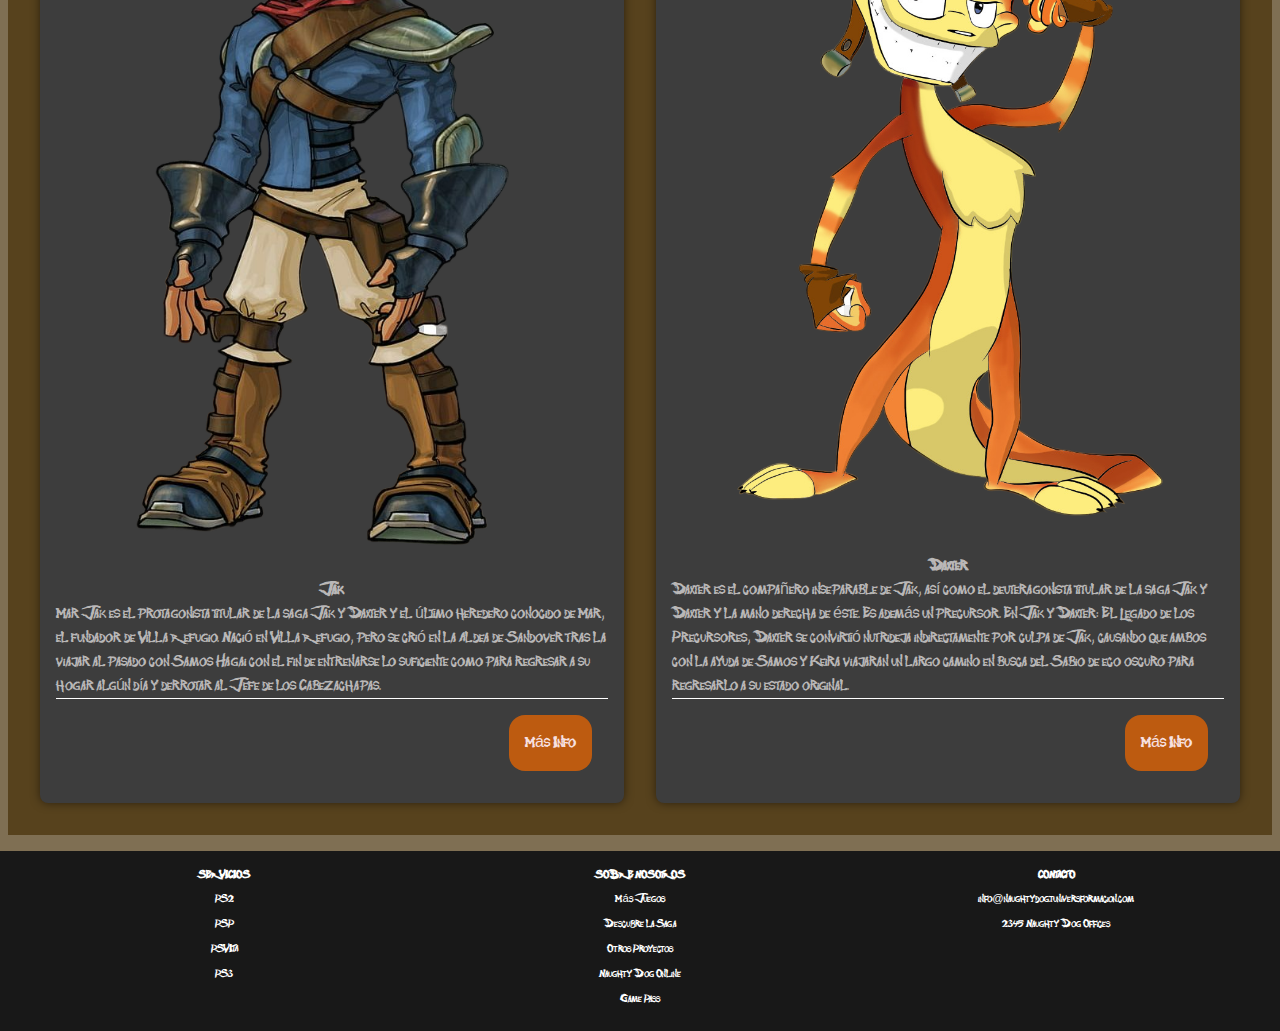
==== commit 1e3d973b: "Cambios varios" ====
--- a/index.html
+++ b/index.html
@@ -12,23 +12,25 @@
     <div id="loading"></div>
     <header>
         <nav class="nav-container">
+
             <div class="nav-logo">
                 <a href="index.html">
                     <img src="/assets/img/trace.svg" alt="logo" />
                 </a>
             </div>
+
             <ul class="nav-list">
                 <li class="nav-item"><a href="index.html">Inicio</a></li>
                 <li class="nav-item"><a href="https://jakydaxter.fandom.com/es/wiki/Wiki_Jak_y_Daxter">Acerca de</a></li>
-                <li class="nav-item">
-                    <a href="/templates/form.html">Contacto</a>
-                </li>
+                <li class="nav-item"><a href="/templates/form.html">Contacto</a></li>
             </ul>
+
             <div class="hamburger-menu">
                 <span class="line"></span>
                 <span class="line"></span>
                 <span class="line"></span>
             </div>
+
         </nav>
     </header>
 
@@ -37,7 +39,6 @@
             <img src="/assets/img/jak.jpg" alt="jak">
             </div>
             <div class="hero-logo">
-                
             </div>
         </div>
     </section>
@@ -51,6 +52,7 @@
             de golpear físicamente. A partir de Jak II, también cuenta con un arma multi-forma de Eco,
             que adquiere hasta cuatro modalidades distintas y la Turbotabla, una especie de skate que levita mediante Eco Azul
             y que permite hacer piruetas, llegar a algunos sitios o moverse más cómodamente por el juego.
+        </p>
     </section>
 
     <section class="cards-container">
@@ -62,7 +64,7 @@
                 Nació en Villa Refugio, pero se crió en la Aldea de Sandover tras la viajar al pasado con Samos Hagai con el fin de entrenarse
                 lo suficiente como para regresar a su hogar algún día y derrotar al Jefe de los Cabezachapas.
             </p>
-            <div class="card-btn-container">
+            <div class="cards-btn">
                 <a class="card-btn" href="https://jakydaxter.fandom.com/es/wiki/Jak">Más Info</a>
             </div>
         </div>
@@ -74,7 +76,7 @@
                 Es además un precursor. En Jak y Daxter: El Legado de los Precursores, Daxter se convirtió nutrideja indirectamente por culpa de Jak,
                 causando que ambos con la ayuda de Samos y Keira viajaran un largo camino en busca del Sabio de eco oscuro para regresarlo a su estado original.
             </p>
-            <div class="card-btn-container">
+            <div class="cards-btn">
                 <a class="card-btn" href="https://jakydaxter.fandom.com/es/wiki/Daxter">Más Info</a>
             </div>
         </div>
--- a/styles/style.css
+++ b/styles/style.css
@@ -7,7 +7,7 @@
 	--background-color: #442d04af;
 	--nav-background-color: #0a0a0a;
 	--form-color: #f7e0e0;
-    --card-btn-color: #a01313;
+    --card-btn-color: #bd5b10;
     --card-color: #f7e0e0;
 	--button-color: #a01313;
 	--shadow-color: rgba(0, 0, 0, 0.7);
@@ -210,17 +210,16 @@
 }
 
 .hero-logo {
-        /* El resto de tu código... */
-        background-image: url('/assets/img/jaklogo.png');
-        background-size: contain;
-        background-position: center;
-        background-repeat: no-repeat;
-        width: 700px; /* Ajusta esto a la anchura que desees para tu logo */
-        height: 700px; /* Ajusta esto a la altura que desees para tu logo */
-        position: absolute;
-        top: 50%; /* Centra el logo verticalmente */
-        left: 50%; /* Centra el logo horizontalmente */
-        transform: translate(-50%, -50%); /* Asegura que el centro del logo esté en el centro del contenedor */
+    background-image: url('/assets/img/jaklogo.png');
+    background-size: contain;
+    background-position: center;
+    background-repeat: no-repeat;
+    width: 700px; 
+    height: 700px; 
+    position: absolute;
+    top: 50%;
+    left: 50%;
+    transform: translate(-50%, -50%);
 }
 
 .body-text {
@@ -281,7 +280,7 @@
     margin-bottom: 1rem;
 }
 
-.card-btn-container {
+.cards-btn {
     display: flex;
     flex-direction: row;
     justify-content: flex-end;
@@ -299,7 +298,7 @@
     align-items: center;
     padding: 1rem;
     border: none;
-    border-radius: 0.5rem;
+    border-radius: 1rem;
     background: var(--card-btn-color);
     color: var(--card-color);
     font-size: var(--card-btn-font-size);
@@ -441,19 +440,6 @@
     color: var(--button-color);
 }
 
-.errores {
-	font-size: 0.8rem;
-	color: red;
-}
-
-.valid-form{
-    display: flex;
-    flex-direction: column;
-    align-items: center;
-    justify-content: center;
-    margin-bottom: 10rem;
-    font-size: var(--main-form-font-size);
-}
 
 @media screen and (width < 768px) {
 	:root {
@@ -473,16 +459,3 @@
 
 	
 }
-
-#loading {
-	position: fixed;
-	width: 100%;
-	height: 100%;
-	top: 0;
-	left: 0;
-	background: url(/assets/imgs/loading.jpg) center/cover;
-	z-index: 9999;
-	transform: scale(1);
-	opacity: 1;
-	transition: transform 4s ease-in-out, opacity 2s ease-in-out;
-}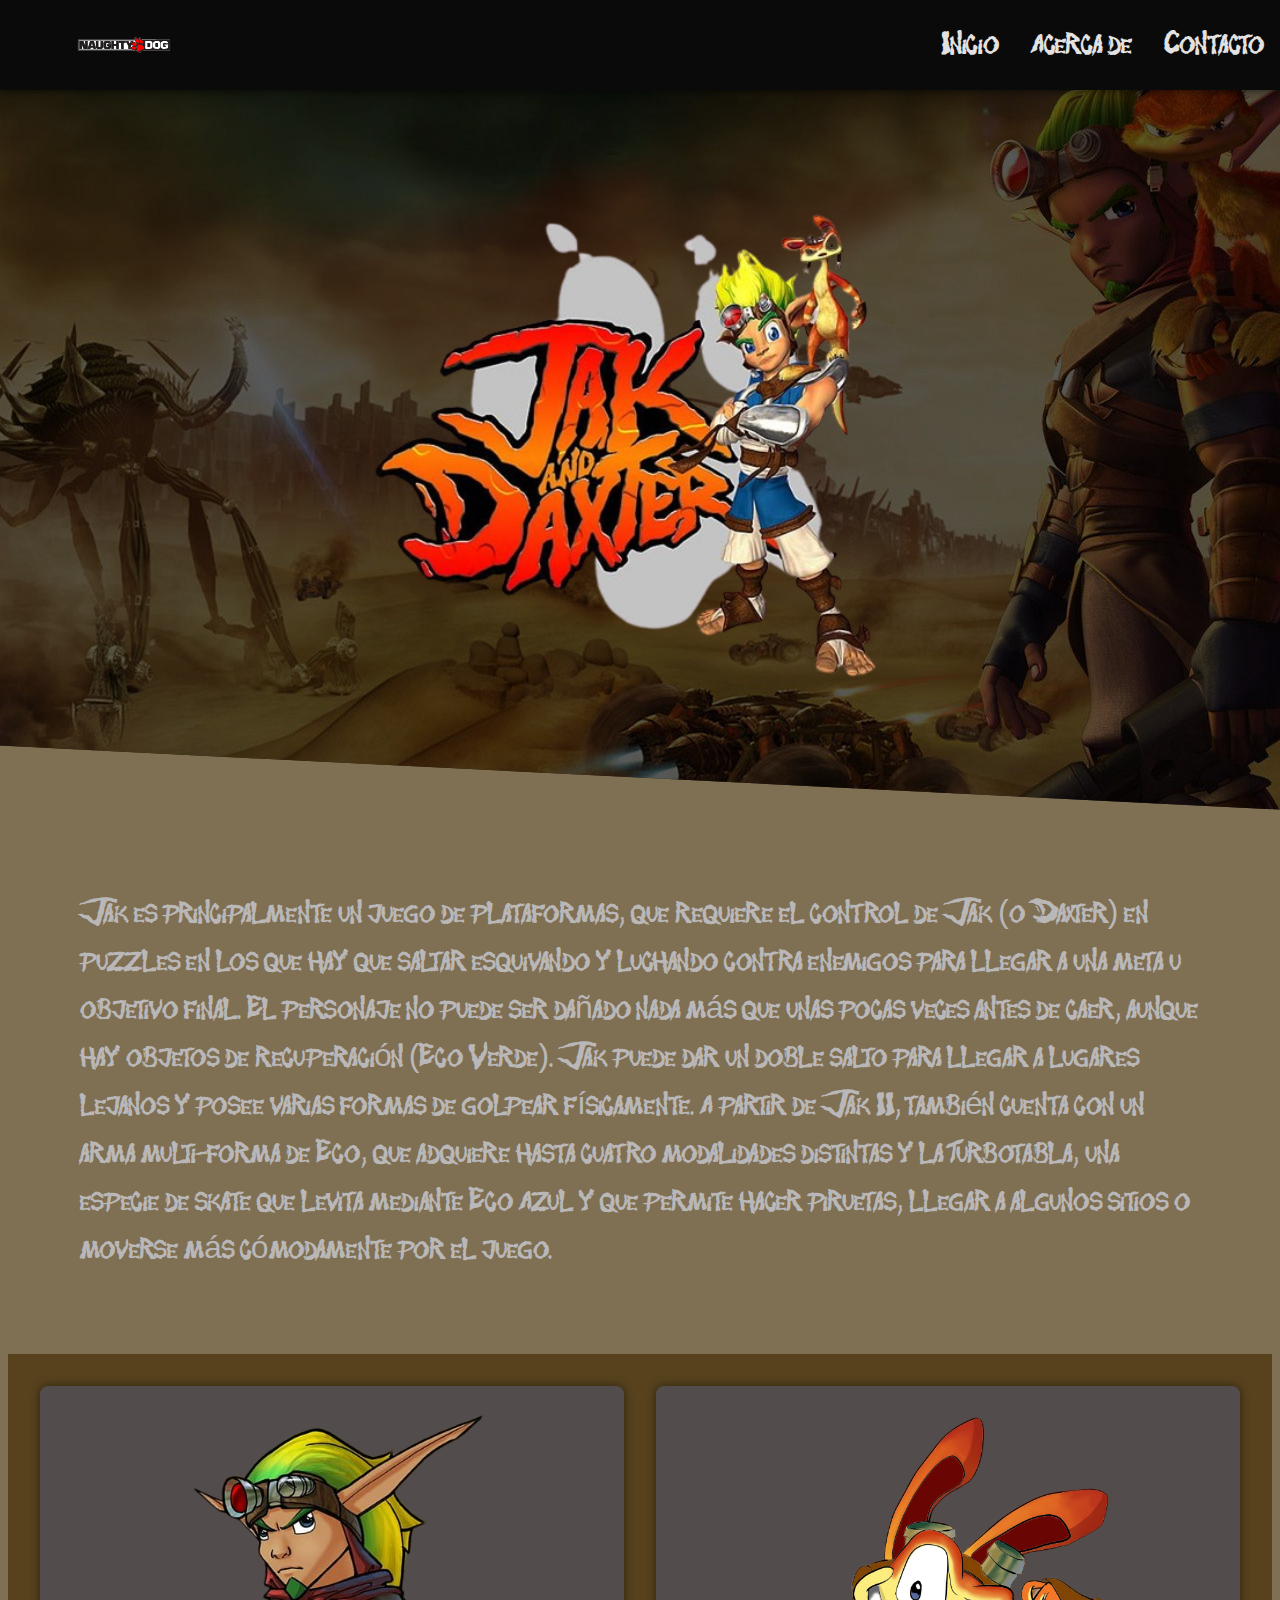
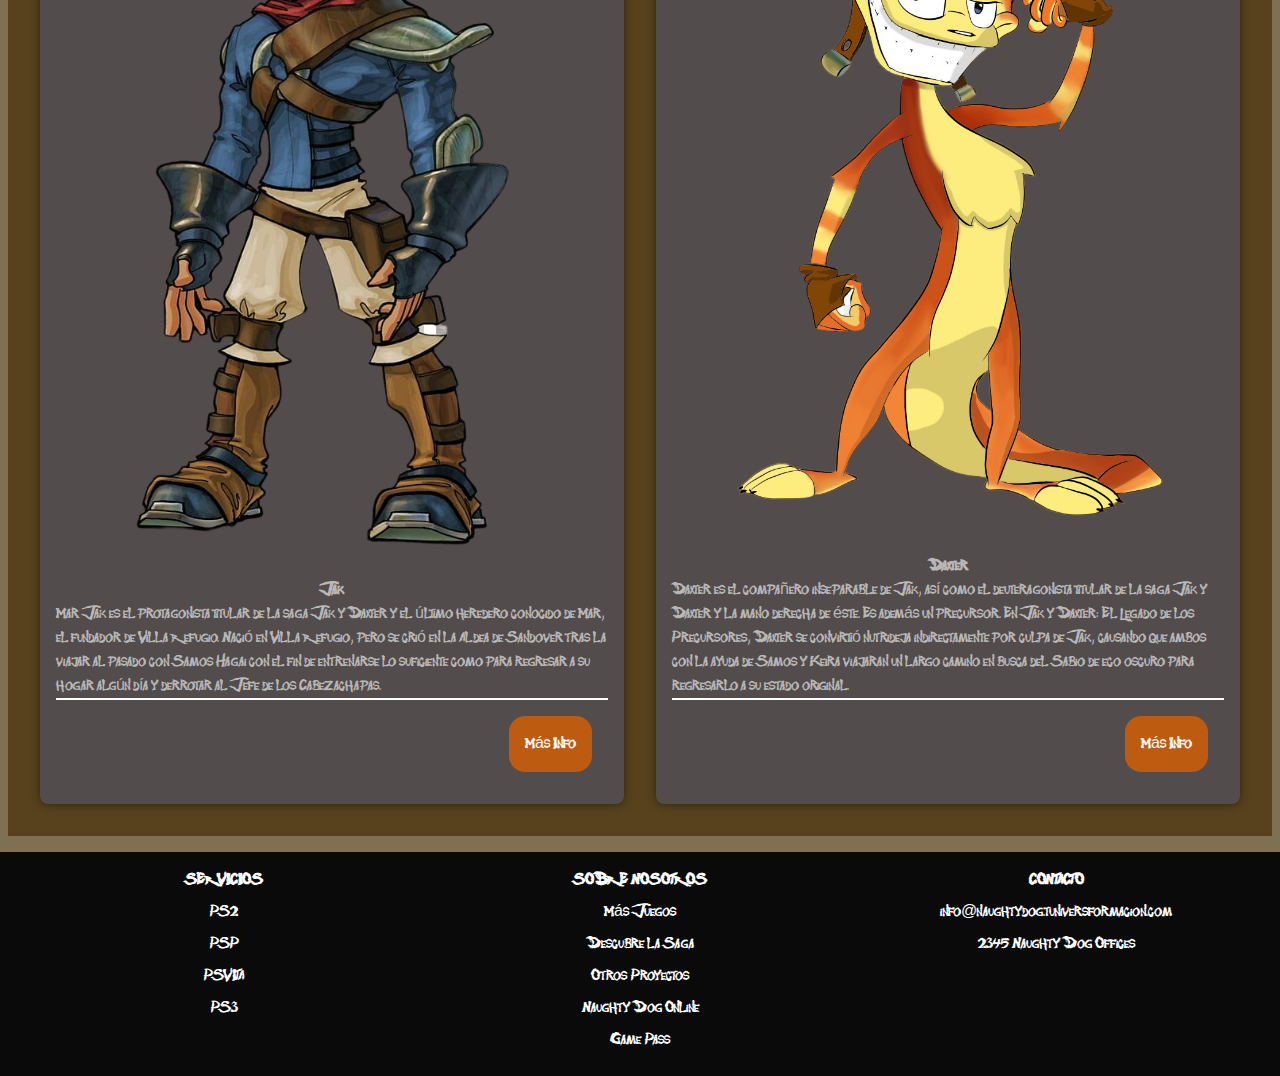
==== commit 7433e08e: "añadimos media queries faltantes y vamos acabando el proyecto" ====
--- a/index.html
+++ b/index.html
@@ -6,7 +6,7 @@
     <link rel="stylesheet" href="/styles/style.css">
     <link rel="stylesheet" href="/styles/normalize.css">
     <link rel="shortcut icon" href="ovo.ico" type="image/x-icon">
-    <title>Jak & Daxter Responsivo</title>
+    <title>Jak & Daxter</title>
 </head>
 <body>
     <div id="loading"></div>
--- a/styles/style.css
+++ b/styles/style.css
@@ -4,27 +4,23 @@
 }
 
 :root {
-	--background-color: #442d04af;
-	--nav-background-color: #0a0a0a;
-	--form-color: #f7e0e0;
-    --card-btn-color: #bd5b10;
-    --card-color: #f7e0e0;
-	--button-color: #a01313;
-	--shadow-color: rgba(0, 0, 0, 0.7);
-	--nav-font-size: 1rem;
-	--nav-logo-height: 15rem;
-	--nav-logo-width: 5rem;
-	--card-background-color: #3d3d3d;
-	--hero-image-height: 80vh;
-	--body-text-font-size: 2rem;
-	--card-title-font-size: 1.5rem;
-	--card-text-font-size: 1rem;
-	--card-btn-font-size: 1rem;
-	--footer-body-font-size: 0.7rem;
-	--footer-social-font-size: 1rem;
-	--footer-background-color: #181818;
-	--main-form-font-size: 1.9rem;
-    --hero-logo-size: 10rem;
+	--color-fondo: #442d04af;
+	--color-fondo-nav: #0a0a0a;
+    --color-card: #fcf6f6;
+    --color-boton-card: #bd5b10;
+	--color-sombra: rgba(0, 0, 0, 0.7);
+    --color-fondo-footer: #0a0a0a;
+    --color-fondo-card: #524c4c;
+    --altura-hero-image: 80vh;
+	--tamano-fuente-nav: 2rem;
+	--altura-logo-nav: 15rem;
+	--ancho-logo-nav: 5rem;
+	--tamano-fuente-body: 2rem;
+    --tamano-hero-logo: 10rem;
+	--tamano-fuente-titulo-card: 2rem;
+	--tamano-fuente-texto-card: 1rem;
+	--tamano-fuente-boton-card: 1rem;
+	--tamano-fuente-cuerpo-footer: 1rem;
 }
 
 *,
@@ -36,20 +32,22 @@
 }
 
 body {
-	background-color: var(--background-color);
+	background-color: var(--color-fondo);
 	font-size: 16px;
 	line-height: 1.5;
 	color: #b9b7b7;
 	font-family: 'Ottselesque-Regular', sans-serif;
 }
+
+/* Nav */
 
 .nav-container {
 	display: flex;
 	flex-direction: row;
 	align-items: center;
 	justify-content: space-between;
-	background-color: var(--nav-background-color);
-	box-shadow: 0 0 10px var(--shadow-color);
+	background-color: var(--color-fondo-nav);
+	box-shadow: 0 0 10px var(--color-sombra);
 	position: fixed;
 	top: 0;
 	left: 0;
@@ -72,19 +70,16 @@
 .nav-list a {
 	text-decoration: none;
 	color: #e4e1e1;
-	font-size: var(--nav-font-size);
-	font-size: var(--nav-font-size);
+	font-size: var(--tamano-fuente-nav);
 	padding: 1rem;
 	gap: 1rem;
-	/* transition: all 0.3s ease; */
 }
 
 .nav-logo {
 	display: block;
-
 	justify-content: center;
 	align-items: center;
-	width: var(--nav-logo-height);
+	width: var(--altura-logo-nav);
 	height: 100%;
 }
 
@@ -97,10 +92,36 @@
 }
 
 .nav-logo img {
-	width: var(--nav-logo-height);
-	height: var(--nav-logo-width);
+	width: var(--altura-logo-nav);
+	height: var(--ancho-logo-nav);
 	margin: 0 0 0 0.5rem;
 }
+
+@media screen and (max-width: 1024px) {
+	:root {
+		--tamano-fuente-nav: 1.5rem;
+		--altura-logo-nav: 10rem;
+		--ancho-logo-nav: 3rem;
+	}
+}
+
+@media screen and (max-width: 768px) {
+	:root {
+		--tamano-fuente-nav: 1.2rem;
+		--altura-logo-nav: 8rem;
+		--ancho-logo-nav: 2rem;
+	}
+}
+
+@media screen and (max-width: 500px) {
+	:root {
+		--tamano-fuente-nav: 1rem;
+		--altura-logo-nav: 6rem;
+		--ancho-logo-nav: 1.5rem;
+	}
+}
+
+/* Menú hamburguesa */
 
 .hamburger-menu {
 	display: none;
@@ -111,7 +132,6 @@
 	height: 100%;
 	right: 0;
 	top: 0;
-
 	cursor: pointer;
 }
 
@@ -143,7 +163,7 @@
 		flex-direction: column;
 		justify-content: start;
 		top: 0;
-		background-color: var(--nav-background-color);
+		background-color: var(--color-fondo-nav);
 		width: 100%;
 		border-radius: 10px;
 		text-align: center;
@@ -168,24 +188,53 @@
 	}
 
 	.line {
-		background-color: white; /* change color to white */
-	}
-}
-
-.hero-container{
+		background-color: white;
+	}
+}
+
+
+@media screen and (max-width: 1024px) {
+	:root {
+		--tamano-fuente-nav: 1.5rem;
+		--altura-logo-nav: 10rem;
+		--ancho-logo-nav: 3rem;
+		--tamano-fuente-hamburguesa: 1.2rem;
+	}
+}
+
+@media screen and (max-width: 768px) {
+	:root {
+		--tamano-fuente-nav: 1.2rem;
+		--altura-logo-nav: 8rem;
+		--ancho-logo-nav: 2rem;
+		--tamano-fuente-hamburguesa: 1rem;
+	}
+}
+
+@media screen and (max-width: 500px) {
+	:root {
+		--tamano-fuente-nav: 1rem;
+		--altura-logo-nav: 6rem;
+		--ancho-logo-nav: 1.5rem;
+		--tamano-fuente-hamburguesa: 0.8rem;
+	}
+}
+
+/* Hero Image */
+
+.hero-container {
     background: url(/assets/img/jak.png) center/cover;
-    height: 80vh;
+    height: var(--altura-hero-image);
     clip-path: polygon(0 0, 100% 0, 100% 100%, 0 calc(100% - 5vw));
     position: relative;
 }
 
-.hero-container::before{
+.hero-container::before {
     content: "";
     position: absolute;
     width: 100%;
     height: 100%;
     background: #000000;
-   
 }
 
 .hero-image {
@@ -200,13 +249,12 @@
 }
 
 .hero-image::before {
-	content: '';
-	position: absolute;
-	opacity: 0.5;
-	width: 100%;
-	height: 100%;
-	background: #000000;
-    
+    content: '';
+    position: absolute;
+    opacity: 0.5;
+    width: 100%;
+    height: 100%;
+    background: #000000;
 }
 
 .hero-logo {
@@ -214,8 +262,8 @@
     background-size: contain;
     background-position: center;
     background-repeat: no-repeat;
-    width: 700px; 
-    height: 700px; 
+    width: 700px;
+    height: 700px;
     position: absolute;
     top: 50%;
     left: 50%;
@@ -223,16 +271,52 @@
 }
 
 .body-text {
-	font-size: var(--body-text-font-size);
-	margin-bottom: 1rem;
-	justify-content: center;
-	align-items: center;
-	margin: 2rem;
-	padding: 3rem;
-}
+    font-size: var(--tamano-fuente-body);
+    margin-bottom: 1rem;
+    justify-content: center;
+    align-items: center;
+    margin: 2rem;
+    padding: 3rem;
+}
+
+
+@media screen and (max-width: 1024px) {
+	:root {
+		--altura-hero-image: 70vh;
+		--tamano-fuente-body: 1.8rem;
+		--tamano-fuente-titulo-card: 1.3rem;
+	}
+	.hero-container {
+		width: 80%;
+	}
+}
+
+@media screen and (max-width: 768px) {
+	:root {
+		--altura-hero-image: 60vh;
+		--tamano-fuente-body: 1.5rem;
+		--tamano-fuente-titulo-card: 1.2rem;
+	}
+	.hero-container {
+		width: 90%;
+	}
+}
+
+@media screen and (max-width: 500px) {
+	:root {
+		--altura-hero-image: 50vh;
+		--tamano-fuente-body: 1.2rem;
+		--tamano-fuente-titulo-card: 1rem;
+	}
+	.hero-container {
+		width: 95%;
+	}
+}
+
+/* Cards */
 
 .cards-container {
-    background: var(--background-color);
+    background: var(--color-fondo);
     display: grid;
     grid-template-columns: repeat(auto-fit, minmax(15rem, 1fr));
     grid-gap: 2rem;
@@ -245,15 +329,15 @@
 .card {
     display: flex;
     flex-direction: column;
-    justify-content: space-between; /* Ajusta el espaciado vertical */
-    align-items: center;
-    background: var(--card-background-color);
+    justify-content: space-between;
+    align-items: center;
+    background: var(--color-fondo-card);
     padding: 1rem;
-    height: 100%; /* O ajusta a una altura específica que desees */
+    height: 100%;
     width: 100%;
     border-radius: 0.5rem;
     box-shadow: 0 0 10px rgba(0, 0, 0, 0.5);
-    transition: all 0.3s ease;
+    transition: all 0.5s ease;
     word-wrap: break-word;
 }
 
@@ -263,20 +347,20 @@
 }
 
 .card img {
-    height: 100%; /* Ajusta la altura de la imagen según tus preferencias */
+    height: 100%;
     width: 100%;
     border-radius: 5px;
-    object-fit: cover; /* Ajusta el comportamiento de la imagen dentro del contenedor */
-    margin-bottom: 1rem; /* Espaciado inferior para la imagen */
+    object-fit: cover;
+    margin-bottom: 1rem;
 }
 
 .card-title {
-    font-size: var(--card-title-font-size);
+    font-size: var(--tamano-fuente-titulo-card);
     margin-bottom: 1rem;
 }
 
 .card-text {
-    font-size: var(--card-text-font-size);
+    font-size: var(--tamano-fuente-texto-card);
     margin-bottom: 1rem;
 }
 
@@ -286,176 +370,164 @@
     justify-content: flex-end;
     align-items: center;
     width: 100%;
-
-    border-top: 1px solid #fff;
+    border-top: 2px solid #fff;
     padding: 1rem;
 }
 
-.card-btn,
-.valid-form-button {
+.card-btn {
     display: flex;
     justify-content: center;
     align-items: center;
     padding: 1rem;
     border: none;
     border-radius: 1rem;
-    background: var(--card-btn-color);
-    color: var(--card-color);
-    font-size: var(--card-btn-font-size);
+    background: var(--color-boton-card);
+    color: var(--color-card);
+    font-size: var(--tamano-fuente-boton-card);
     cursor: pointer;
     text-decoration: none;
     transition: all 0.3s ease;
 }
 
-.card-btn:hover,
-.valid-form-button:hover {
-    background: var(--card-color);
-    color: var(--card-btn-color);
-}
-
+.card-btn:hover {
+    background: var(--color-card);
+    color: var(--color-boton-card);
+}
+
+
+@media screen and (max-width: 1024px) {
+	:root {
+		--tamano-fuente-titulo-card: 1.4rem;
+		--tamano-fuente-texto-card: 0.9rem;
+		--tamano-fuente-boton-card: 1rem;
+	}
+	.cards-container {
+		width: 80%;
+	}
+}
+
+@media screen and (max-width: 768px) {
+	:root {
+		--tamano-fuente-titulo-card: 1.2rem;
+		--tamano-fuente-texto-card: 0.8rem;
+		--tamano-fuente-boton-card: 0.9rem;
+	}
+	.cards-container {
+		width: 90%;
+	}
+}
+
+@media screen and (max-width: 500px) {
+	:root {
+		--tamano-fuente-titulo-card: 1rem;
+		--tamano-fuente-texto-card: 0.7rem;
+		--tamano-fuente-boton-card: 0.8rem;
+	}
+	.cards-container {
+		width: 95%;
+	}
+}
+
+/*Footer*/
 
 .footer-body {
-	display: flex;
-	flex-direction: row;
-	justify-content: center;
-	align-items: start;
-	width: 100%;
-	background: var(--footer-background-color);
-	color: #fff;
-	font-size: var(--footer-body-font-size);
-	text-align: center;
-	padding: 1rem;
-	margin-top: 1rem;
+    display: flex;
+    flex-direction: row;
+    justify-content: center;
+    align-items: start;
+    width: 100%;
+    background: var(--color-fondo-footer);
+    color: #fff;
+    font-size: var(--tamano-fuente-cuerpo-footer);
+    text-align: center;
+    padding: 1rem;
+    margin-top: 1rem;
 }
 
 .footer-item {
-	display: flex;
-	flex-direction: column;
-	align-items: center;
-	justify-content: center;
-	flex: 1;
-	margin: 0 1rem;
+    display: flex;
+    flex-direction: column;
+    align-items: center;
+    justify-content: center;
+    flex: 1;
+    margin: 0 1rem;
 }
 
 .footer-item li {
-	list-style: none;
-	margin: 0.5rem 0;
+    list-style: none;
+    margin: 0.5rem 0;
 }
 
 .footer-item a {
-	color: #fff;
-	text-decoration: none;
-	transition: all 0.3s ease;
+    color: #fff;
+    text-decoration: none;
+    transition: all 0.3s ease;
 }
 
 .footer a:hover {
-	color: #000;
+    color: #000;
 }
 
 .footer-social {
-	display: flex;
-	flex-direction: row;
-	justify-content: center;
-	align-items: center;
-	margin: 0 1rem;
-	background: var(--footer-background-color);
-}
-
-.footer-social a img{
+    display: flex;
+    flex-direction: row;
+    justify-content: center;
+    align-items: center;
+    margin: 0 1rem;
+    background: var(--color-fondo-footer);
+}
+
+.footer-social a img {
     height: 100%;
     width: 100%;
 }
 
-@media screen and (max-width: 540px){
+@media screen and (max-width: 540px) {
     .footer-body {
-		flex-direction: column;
-		justify-content: center;
-		align-items: center;
-	}
-
-	.footer-item {
-		margin: 0 0.5rem;
-		border-top: 1px solid #fff;
-	}
-
-	.footer-social a img {
-		margin: 0 0.5rem;
+        flex-direction: column;
+        justify-content: center;
+        align-items: center;
+    }
+
+    .footer-item {
+        margin: 0 0.5rem;
+        border-top: 1px solid #fff;
+    }
+
+    .footer-social a img {
+        margin: 0 0.5rem;
         height: 60%;
         width: 60%;
-	}
-    
-}
-
-/* Form styles */
-
-.main-form {
-	display: flex;
-	flex-direction: column;
-	align-items: center;
-	justify-content: center;
-}
-
-.main-form h2 {
-	font-size: var(--main-form-font-size);
-	color: var(--form-color);
-	margin-bottom: 1rem;
-}
-
-form {
-	display: flex;
-	flex-direction: column;
-	justify-content: center;
-	align-items: center;
-	color: var(--form-color);
-	width: 60%;
-	min-width: 300px;
-	max-width: 600px;
-	background-color: #000000;
-	border-radius: 0.5rem;
-	box-shadow: 0 0 10px var(--shadow-color);
-	padding: 1rem;
-}
-
-input,
-textarea {
-	width: 100%;
-	padding: 0.5rem;
-	margin: 0.5rem 0;
-	border: none;
-	outline-color: var(--button-color);
-	border-radius: 0.5rem;
-	resize: none;
-	background-color: var(--background-color);
-	color: var(--form-color);
-}
-
-input[type='submit'] {
-	background-color: var(--button-color);
-	color: var(--form-color);
-	cursor: pointer;
-}
-
-input[type='submit']:hover {
-    background-color: var(--form-color);
-    color: var(--button-color);
-}
-
-
-@media screen and (width < 768px) {
-	:root {
-		--nav-font-size: 0.9rem;
-		--nav-logo-height: 1.2rem;
-		--nav-logo-width: 1.2rem;
-		--hero-image-height: 50vh;
-		--body-text-font-size: 0.9rem;
-		--card-title-font-size: 1.2rem;
-		--card-text-font-size: 0.6rem;
-		--card-btn-font-size: 0.8rem;
-		--footer-body-font-size: 0.6rem;
-		--main-form-font-size: 1rem;
-        --hero-logo-size: 5rem;
-
-	}
-
-	
-}
+    }
+}
+
+
+@media screen and (max-width: 1024px) {
+	:root {
+		--tamano-fuente-cuerpo-footer: 0.9rem;
+		--tamano-fuente-social-footer: 1.2rem;
+	}
+	.footer-body {
+		width: 80%;
+	}
+}
+
+@media screen and (max-width: 768px) {
+	:root {
+		--tamano-fuente-cuerpo-footer: 0.8rem;
+		--tamano-fuente-social-footer: 1rem;
+	}
+	.footer-body {
+		width: 90%;
+	}
+}
+
+@media screen and (max-width: 500px) {
+	:root {
+		--tamano-fuente-cuerpo-footer: 0.7rem;
+		--tamano-fuente-social-footer: 0.9rem;
+	}
+	.footer-body {
+		width: 95%;
+	}
+}
